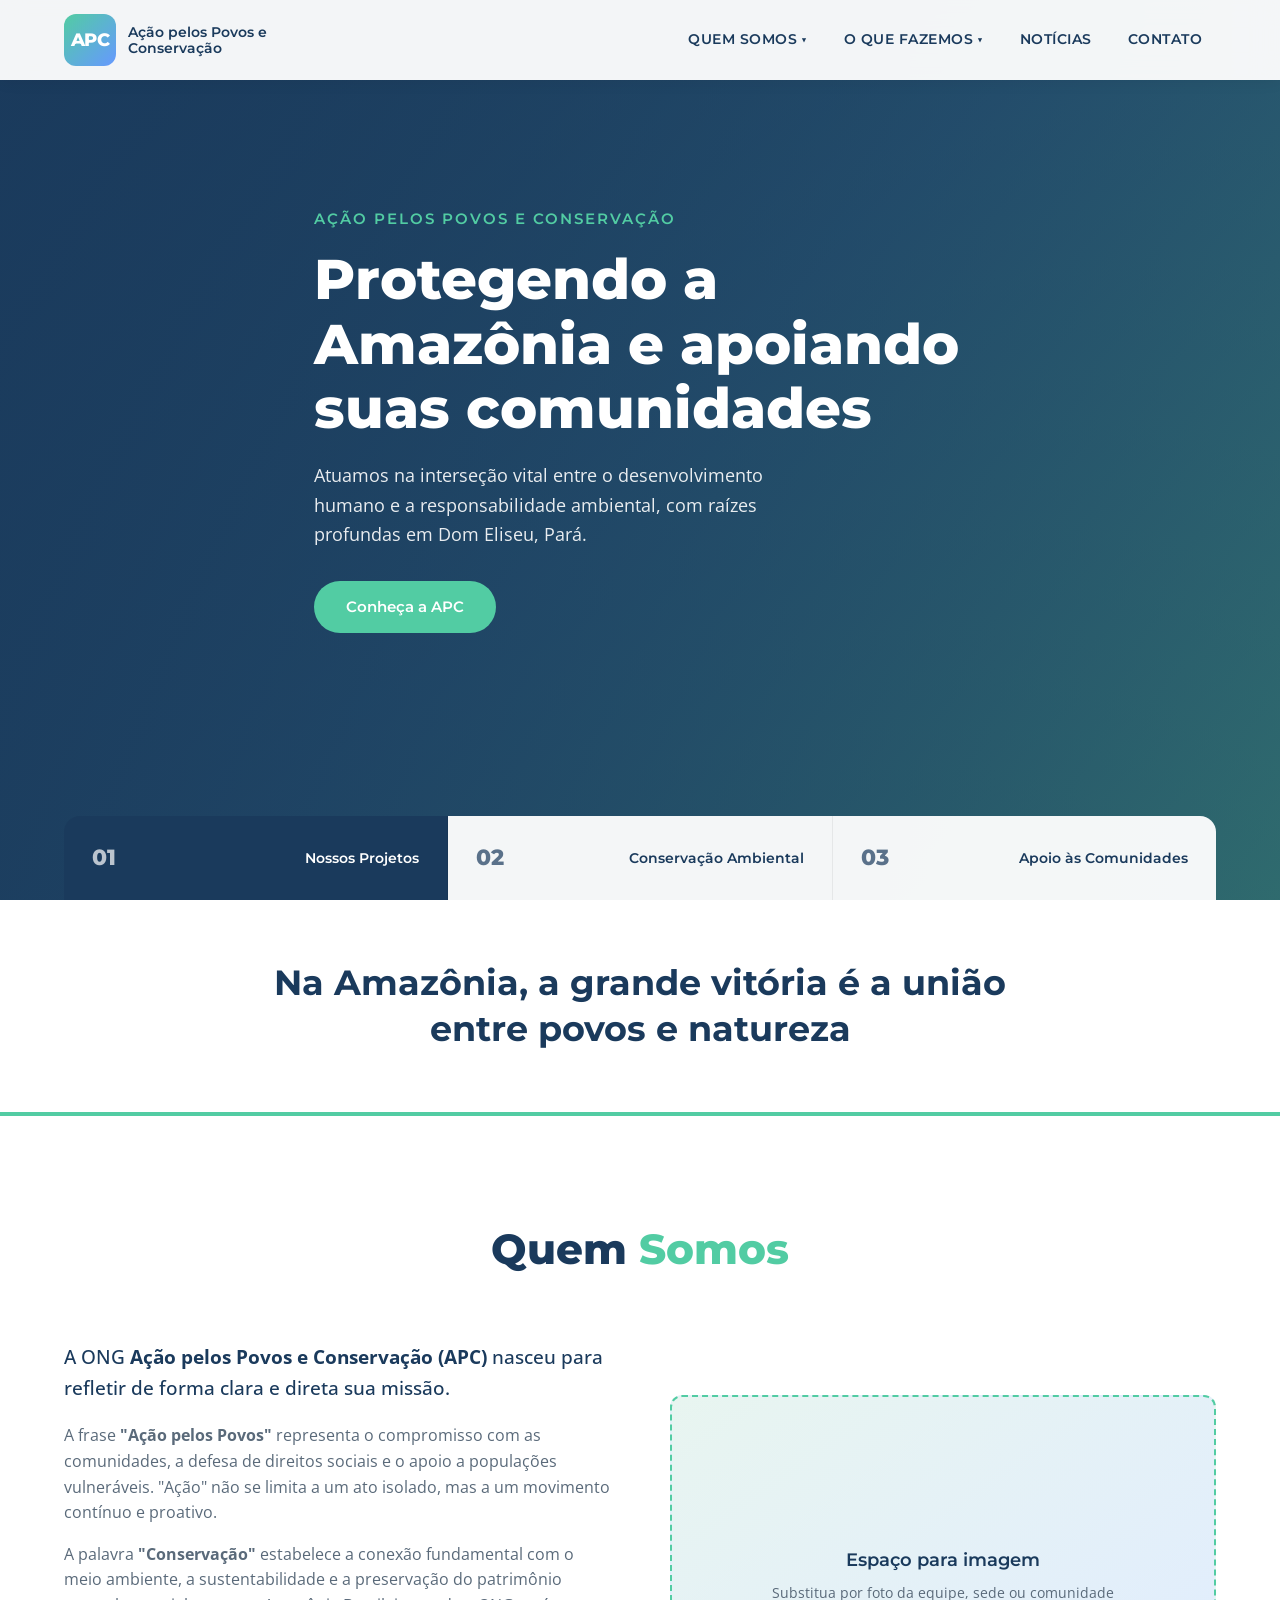
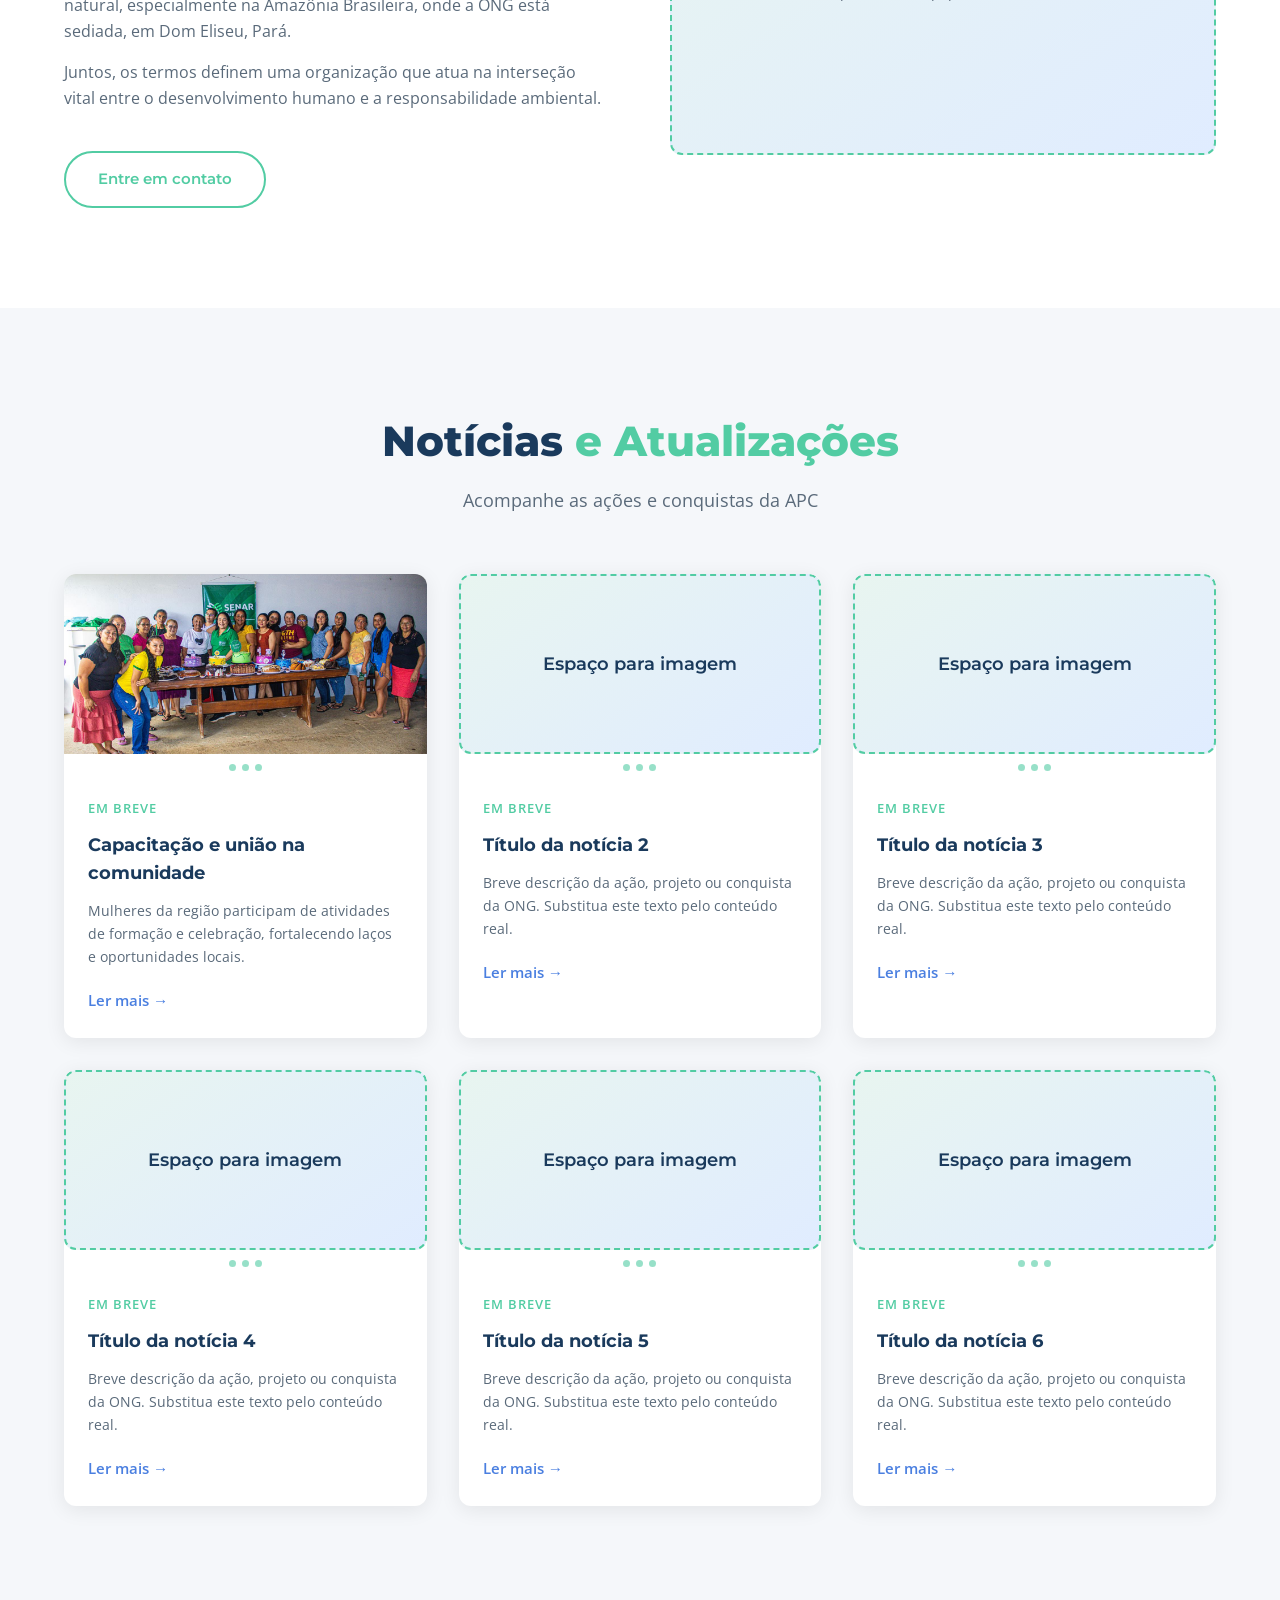
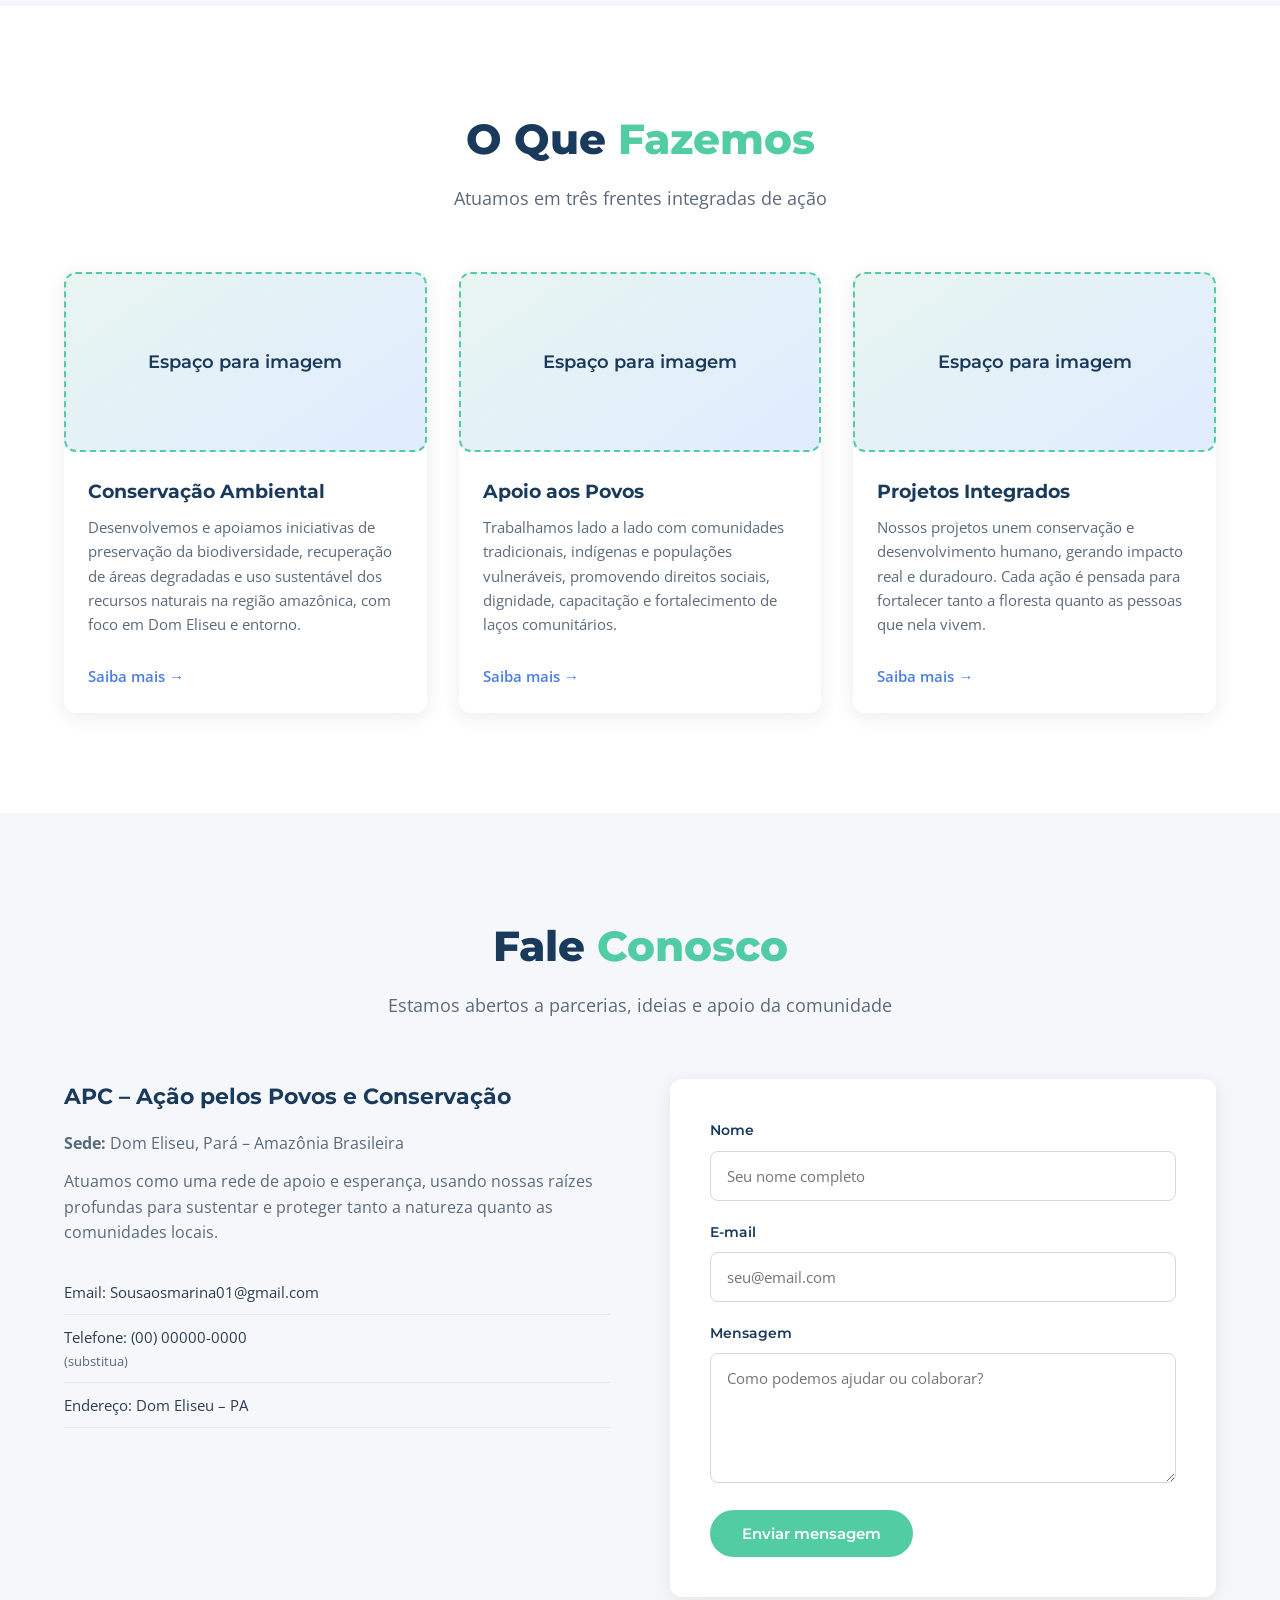
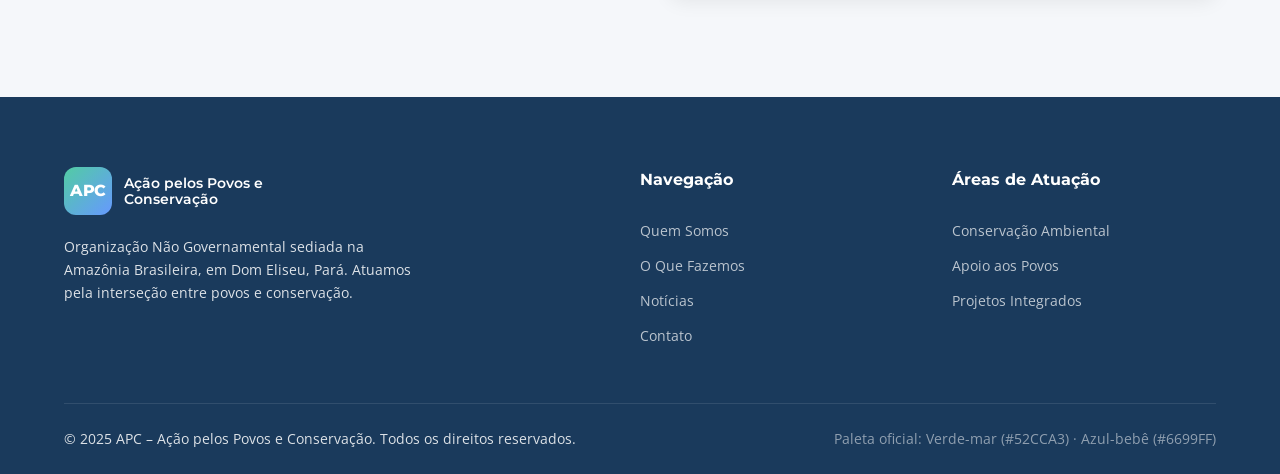
==== index.html @ 8a90cc7f "Update index.html" ====
<!DOCTYPE html>
<html lang="pt-BR">
<head>
    <meta charset="UTF-8">
    <meta name="viewport" content="width=device-width, initial-scale=1.0">
    <title>APC - Ação pelos Povos e Conservação</title>
    <meta name="description" content="ONG APC - Ação pelos Povos e Conservação. Atuamos na interseção entre desenvolvimento humano e responsabilidade ambiental na Amazônia Brasileira, com sede em Dom Eliseu, Pará.">
    <link rel="stylesheet" href="css/style.css">
    <link rel="preconnect" href="https://fonts.googleapis.com">
    <link rel="preconnect" href="https://fonts.gstatic.com" crossorigin>
    <link href="https://fonts.googleapis.com/css2?family=Montserrat:wght@400;500;600;700;800&family=Open+Sans:wght@400;500;600&display=swap" rel="stylesheet">
</head>
<body>
    <!-- Header -->
    <header class="header" id="header">
        <div class="container header-container">
            <a href="index.html" class="logo">
                <div class="logo-placeholder">
                    <span class="logo-icon">APC</span>
                    <span class="logo-text">Ação pelos Povos e Conservação</span>
                </div>
            </a>

            <nav class="nav" id="nav">
                <ul class="nav-list">
                    <li class="nav-item dropdown">
                        <a href="#quem-somos" class="nav-link">Quem Somos <span class="arrow">▼</span></a>
                        <ul class="dropdown-menu">
                            <li><a href="#quem-somos">Nossa História</a></li>
                            <li><a href="#contato">Contato</a></li>
                        </ul>
                    </li>
                    <li class="nav-item dropdown">
                        <a href="#o-que-fazemos" class="nav-link">O Que Fazemos <span class="arrow">▼</span></a>
                        <ul class="dropdown-menu">
                            <li><a href="#conservacao">Conservação Ambiental</a></li>
                            <li><a href="#povos">Apoio aos Povos</a></li>
                            <li><a href="#projetos">Nossos Projetos</a></li>
                        </ul>
                    </li>
                    <li class="nav-item">
                        <a href="#noticias" class="nav-link">Notícias</a>
                    </li>
                    <li class="nav-item">
                        <a href="#contato" class="nav-link">Contato</a>
                    </li>
                </ul>
            </nav>

            <button class="menu-toggle" id="menu-toggle" aria-label="Abrir menu">
                <span></span>
                <span></span>
                <span></span>
            </button>
        </div>
    </header>

    <!-- Hero Section -->
    <section class="hero">
        <div class="hero-overlay"></div>
        <div class="container hero-content">
            <p class="hero-subtitle">Ação pelos Povos e Conservação</p>
            <h1 class="hero-title">Protegendo a Amazônia e apoiando suas comunidades</h1>
            <p class="hero-description">Atuamos na interseção vital entre o desenvolvimento humano e a responsabilidade ambiental, com raízes profundas em Dom Eliseu, Pará.</p>
            <a href="#quem-somos" class="btn btn-primary">Conheça a APC</a>
        </div>
        <div class="hero-cards">
            <a href="#projetos" class="hero-card">
                <span class="card-number">01</span>
                <span class="card-text">Nossos Projetos</span>
            </a>
            <a href="#conservacao" class="hero-card">
                <span class="card-number">02</span>
                <span class="card-text">Conservação Ambiental</span>
            </a>
            <a href="#povos" class="hero-card">
                <span class="card-number">03</span>
                <span class="card-text">Apoio às Comunidades</span>
            </a>
        </div>
    </section>

    <!-- Frase de impacto -->
    <section class="impact-phrase">
        <div class="container">
            <h2>Na Amazônia, a grande vitória é a união entre povos e natureza</h2>
        </div>
    </section>

    <!-- Quem Somos -->
    <section class="section" id="quem-somos">
        <div class="container">
            <div class="section-header">
                <h2 class="section-title">Quem <span>Somos</span></h2>
            </div>
            <div class="about-grid">
                <div class="about-content">
                    <p class="lead">A ONG <strong>Ação pelos Povos e Conservação (APC)</strong> nasceu para refletir de forma clara e direta sua missão.</p>
                    <p>A frase <strong>"Ação pelos Povos"</strong> representa o compromisso com as comunidades, a defesa de direitos sociais e o apoio a populações vulneráveis. "Ação" não se limita a um ato isolado, mas a um movimento contínuo e proativo.</p>
                    <p>A palavra <strong>"Conservação"</strong> estabelece a conexão fundamental com o meio ambiente, a sustentabilidade e a preservação do patrimônio natural, especialmente na Amazônia Brasileira, onde a ONG está sediada, em Dom Eliseu, Pará.</p>
                    <p>Juntos, os termos definem uma organização que atua na interseção vital entre o desenvolvimento humano e a responsabilidade ambiental.</p>
                    <a href="#contato" class="btn btn-outline">Entre em contato</a>
                </div>
                <div class="about-image-placeholder">
                    <div class="placeholder-box">
                        <span>Espaço para imagem</span>
                        <small>Substitua por foto da equipe, sede ou comunidade</small>
                    </div>
                </div>
            </div>
        </div>
    </section>

    <!-- Notícias e Atualizações -->
    <section class="section section-alt" id="noticias">
        <div class="container">
            <div class="section-header">
                <h2 class="section-title">Notícias <span>e Atualizações</span></h2>
                <p class="section-subtitle">Acompanhe as ações e conquistas da APC</p>
            </div>
            <div class="news-grid">
                <!-- Card 1 → noticia-1.html -->
                <article class="news-card">
                    <div class="news-image-placeholder">
                        <img src="imagens/people.jpeg" alt="Curso de panificação com a comunidade" style="width:100%; height:180px; object-fit:cover; display:block;">
                    </div>
                    <div class="more-photos">
                        <span></span><span></span><span></span>
                    </div>
                    <div class="news-content">
                        <span class="news-date">Em breve</span>
                        <h3>Capacitação e união na comunidade</h3>
                        <p>Mulheres da região participam de atividades de formação e celebração, fortalecendo laços e oportunidades locais.</p>
                        <a href="noticia-1.html" class="link-arrow">Ler mais →</a>
                    </div>
                </article>
                <!-- Card 2 → noticia-2.html -->
                <article class="news-card">
                    <div class="news-image-placeholder">
                        <div class="placeholder-box small">
                            <span>Espaço para imagem</span>
                        </div>
                    </div>
                    <div class="more-photos">
                        <span></span><span></span><span></span>
                    </div>
                    <div class="news-content">
                        <span class="news-date">Em breve</span>
                        <h3>Título da notícia 2</h3>
                        <p>Breve descrição da ação, projeto ou conquista da ONG. Substitua este texto pelo conteúdo real.</p>
                        <a href="noticia-2.html" class="link-arrow">Ler mais →</a>
                    </div>
                </article>
                <!-- Card 3 → noticia-3.html -->
                <article class="news-card">
                    <div class="news-image-placeholder">
                        <div class="placeholder-box small">
                            <span>Espaço para imagem</span>
                        </div>
                    </div>
                    <div class="more-photos">
                        <span></span><span></span><span></span>
                    </div>
                    <div class="news-content">
                        <span class="news-date">Em breve</span>
                        <h3>Título da notícia 3</h3>
                        <p>Breve descrição da ação, projeto ou conquista da ONG. Substitua este texto pelo conteúdo real.</p>
                        <a href="noticia-3.html" class="link-arrow">Ler mais →</a>
                    </div>
                </article>
                <!-- Card 4 → noticia-4.html -->
                <article class="news-card">
                    <div class="news-image-placeholder">
                        <div class="placeholder-box small">
                            <span>Espaço para imagem</span>
                        </div>
                    </div>
                    <div class="more-photos">
                        <span></span><span></span><span></span>
                    </div>
                    <div class="news-content">
                        <span class="news-date">Em breve</span>
                        <h3>Título da notícia 4</h3>
                        <p>Breve descrição da ação, projeto ou conquista da ONG. Substitua este texto pelo conteúdo real.</p>
                        <a href="noticia-4.html" class="link-arrow">Ler mais →</a>
                    </div>
                </article>
                <!-- Card 5 → noticia-5.html -->
                <article class="news-card">
                    <div class="news-image-placeholder">
                        <div class="placeholder-box small">
                            <span>Espaço para imagem</span>
                        </div>
                    </div>
                    <div class="more-photos">
                        <span></span><span></span><span></span>
                    </div>
                    <div class="news-content">
                        <span class="news-date">Em breve</span>
                        <h3>Título da notícia 5</h3>
                        <p>Breve descrição da ação, projeto ou conquista da ONG. Substitua este texto pelo conteúdo real.</p>
                        <a href="noticia-5.html" class="link-arrow">Ler mais →</a>
                    </div>
                </article>
                <!-- Card 6 → noticia-6.html -->
                <article class="news-card">
                    <div class="news-image-placeholder">
                        <div class="placeholder-box small">
                            <span>Espaço para imagem</span>
                        </div>
                    </div>
                    <div class="more-photos">
                        <span></span><span></span><span></span>
                    </div>
                    <div class="news-content">
                        <span class="news-date">Em breve</span>
                        <h3>Título da notícia 6</h3>
                        <p>Breve descrição da ação, projeto ou conquista da ONG. Substitua este texto pelo conteúdo real.</p>
                        <a href="noticia-6.html" class="link-arrow">Ler mais →</a>
                    </div>
                </article>
            </div>
        </div>
    </section>

    <!-- O Que Fazemos -->
    <section class="section" id="o-que-fazemos">
        <div class="container">
            <div class="section-header">
                <h2 class="section-title">O Que <span>Fazemos</span></h2>
                <p class="section-subtitle">Atuamos em três frentes integradas de ação</p>
            </div>
            <div class="actions-grid">
                <div class="action-card" id="conservacao">
                    <div class="action-image-placeholder">
                        <div class="placeholder-box small">
                            <span>Espaço para imagem</span>
                        </div>
                    </div>
                    <h3>Conservação Ambiental</h3>
                    <p>Desenvolvemos e apoiamos iniciativas de preservação da biodiversidade, recuperação de áreas degradadas e uso sustentável dos recursos naturais na região amazônica, com foco em Dom Eliseu e entorno.</p>
                    <a href="#contato" class="link-arrow">Saiba mais →</a>
                </div>
                <div class="action-card" id="povos">
                    <div class="action-image-placeholder">
                        <div class="placeholder-box small">
                            <span>Espaço para imagem</span>
                        </div>
                    </div>
                    <h3>Apoio aos Povos</h3>
                    <p>Trabalhamos lado a lado com comunidades tradicionais, indígenas e populações vulneráveis, promovendo direitos sociais, dignidade, capacitação e fortalecimento de laços comunitários.</p>
                    <a href="#contato" class="link-arrow">Saiba mais →</a>
                </div>
                <div class="action-card" id="projetos">
                    <div class="action-image-placeholder">
                        <div class="placeholder-box small">
                            <span>Espaço para imagem</span>
                        </div>
                    </div>
                    <h3>Projetos Integrados</h3>
                    <p>Nossos projetos unem conservação e desenvolvimento humano, gerando impacto real e duradouro. Cada ação é pensada para fortalecer tanto a floresta quanto as pessoas que nela vivem.</p>
                    <a href="#contato" class="link-arrow">Saiba mais →</a>
                </div>
            </div>
        </div>
    </section>

    <!-- Contato -->
    <section class="section section-alt" id="contato">
        <div class="container">
            <div class="section-header">
                <h2 class="section-title">Fale <span>Conosco</span></h2>
                <p class="section-subtitle">Estamos abertos a parcerias, ideias e apoio da comunidade</p>
            </div>
            <div class="contact-grid">
                <div class="contact-info">
                    <h3>APC – Ação pelos Povos e Conservação</h3>
                    <p><strong>Sede:</strong> Dom Eliseu, Pará – Amazônia Brasileira</p>
                    <p>Atuamos como uma rede de apoio e esperança, usando nossas raízes profundas para sustentar e proteger tanto a natureza quanto as comunidades locais.</p>
                    <ul class="contact-list">
                        <li>Email: Sousaosmarina01@gmail.com </li>
                        <li>Telefone: (00) 00000-0000 <small>(substitua)</small></li>
                        <li>Endereço: Dom Eliseu – PA</li>
                    </ul>
                </div>
                <form class="contact-form" id="contact-form">
                    <div class="form-group">
                        <label for="name">Nome</label>
                        <input type="text" id="name" name="name" required placeholder="Seu nome completo">
                    </div>
                    <div class="form-group">
                        <label for="email">E-mail</label>
                        <input type="email" id="email" name="email" required placeholder="seu@email.com">
                    </div>
                    <div class="form-group">
                        <label for="message">Mensagem</label>
                        <textarea id="message" name="message" rows="5" required placeholder="Como podemos ajudar ou colaborar?"></textarea>
                    </div>
                    <button type="submit" class="btn btn-primary">Enviar mensagem</button>
                </form>
            </div>
        </div>
    </section>

    <!-- Footer -->
    <footer class="footer">
        <div class="container">
            <div class="footer-grid">
                <div class="footer-brand">
                    <div class="logo-placeholder footer-logo">
                        <span class="logo-icon">APC</span>
                        <span class="logo-text">Ação pelos Povos e Conservação</span>
                    </div>
                    <p>Organização Não Governamental sediada na Amazônia Brasileira, em Dom Eliseu, Pará. Atuamos pela interseção entre povos e conservação.</p>
                </div>
                <div class="footer-links">
                    <h4>Navegação</h4>
                    <ul>
                        <li><a href="#quem-somos">Quem Somos</a></li>
                        <li><a href="#o-que-fazemos">O Que Fazemos</a></li>
                        <li><a href="#noticias">Notícias</a></li>
                        <li><a href="#contato">Contato</a></li>
                    </ul>
                </div>
                <div class="footer-links">
                    <h4>Áreas de Atuação</h4>
                    <ul>
                        <li><a href="#conservacao">Conservação Ambiental</a></li>
                        <li><a href="#povos">Apoio aos Povos</a></li>
                        <li><a href="#projetos">Projetos Integrados</a></li>
                    </ul>
                </div>
            </div>
            <div class="footer-bottom">
                <p>&copy; 2025 APC – Ação pelos Povos e Conservação. Todos os direitos reservados.</p>
                <p class="footer-colors">Paleta oficial: Verde-mar (#52CCA3) · Azul-bebê (#6699FF)</p>
            </div>
        </div>
    </footer>

    <script src="js/script.js"></script>
</body>
</html>
---- css/style.css ----
/* ========================================
   ONG APC - Ação pelos Povos e Conservação
   Manual de Identidade Visual 2025
   Cores oficiais:
   - Verde-mar (PANTONE C60M0Y20K20): #52CCA3
   - Azul-bebê (PANTONE C60M40Y0K0): #6699FF
======================================== */

:root {
    --verde-mar: #52CCA3;
    --verde-mar-dark: #3DA88A;
    --verde-mar-light: #7DDBB8;
    --azul-bebe: #6699FF;
    --azul-bebe-dark: #4A7FE0;
    --azul-bebe-light: #8BB3FF;
    --azul-escuro: #1A3A5C;
    --cinza-escuro: #2C3E50;
    --cinza-medio: #5A6A7A;
    --cinza-claro: #F5F7FA;
    --branco: #FFFFFF;
    --preto: #1A1A1A;
    --sombra: 0 4px 20px rgba(0, 0, 0, 0.08);
    --sombra-hover: 0 8px 30px rgba(0, 0, 0, 0.12);
    --transicao: all 0.3s ease;
    --fonte-titulo: 'Montserrat', sans-serif;
    --fonte-corpo: 'Open Sans', sans-serif;
    --raio: 12px;
    --container: 1200px;
}

/* Reset e base */
*, *::before, *::after {
    margin: 0;
    padding: 0;
    box-sizing: border-box;
}

html {
    scroll-behavior: smooth;
    font-size: 16px;
}

body {
    font-family: var(--fonte-corpo);
    color: var(--cinza-escuro);
    line-height: 1.6;
    background-color: var(--branco);
    overflow-x: hidden;
}

img {
    max-width: 100%;
    height: auto;
    display: block;
}

a {
    text-decoration: none;
    color: inherit;
    transition: var(--transicao);
}

ul {
    list-style: none;
}

.container {
    width: 100%;
    max-width: var(--container);
    margin: 0 auto;
    padding: 0 24px;
}

/* Botões */
.btn {
    display: inline-flex;
    align-items: center;
    justify-content: center;
    gap: 8px;
    padding: 14px 32px;
    font-family: var(--fonte-titulo);
    font-weight: 600;
    font-size: 0.95rem;
    border-radius: 50px;
    border: none;
    cursor: pointer;
    transition: var(--transicao);
}

.btn-primary {
    background-color: var(--verde-mar);
    color: var(--branco);
}

.btn-primary:hover {
    background-color: var(--verde-mar-dark);
    transform: translateY(-2px);
    box-shadow: var(--sombra-hover);
}

.btn-outline {
    background-color: transparent;
    color: var(--verde-mar);
    border: 2px solid var(--verde-mar);
}

.btn-outline:hover {
    background-color: var(--verde-mar);
    color: var(--branco);
}

.link-arrow {
    display: inline-flex;
    align-items: center;
    gap: 6px;
    color: var(--azul-bebe-dark);
    font-weight: 600;
    font-size: 0.95rem;
    margin-top: 12px;
}

.link-arrow:hover {
    color: var(--verde-mar);
    gap: 10px;
}

/* Header */
.header {
    position: fixed;
    top: 0;
    left: 0;
    width: 100%;
    z-index: 1000;
    background-color: rgba(255, 255, 255, 0.95);
    backdrop-filter: blur(12px);
    box-shadow: 0 2px 15px rgba(0, 0, 0, 0.06);
    transition: var(--transicao);
}

.header.scrolled {
    box-shadow: 0 4px 20px rgba(0, 0, 0, 0.1);
}

.header-container {
    display: flex;
    align-items: center;
    justify-content: space-between;
    height: 80px;
}

.logo {
    display: flex;
    align-items: center;
}

.logo-placeholder {
    display: flex;
    align-items: center;
    gap: 12px;
}

.logo-icon {
    display: flex;
    align-items: center;
    justify-content: center;
    width: 52px;
    height: 52px;
    background: linear-gradient(135deg, var(--verde-mar), var(--azul-bebe));
    color: var(--branco);
    font-family: var(--fonte-titulo);
    font-weight: 800;
    font-size: 1.1rem;
    border-radius: 12px;
    letter-spacing: -0.5px;
}

.logo-text {
    font-family: var(--fonte-titulo);
    font-weight: 600;
    font-size: 0.85rem;
    color: var(--azul-escuro);
    max-width: 160px;
    line-height: 1.2;
}

.nav-list {
    display: flex;
    align-items: center;
    gap: 8px;
}

.nav-item {
    position: relative;
}

.nav-link {
    display: flex;
    align-items: center;
    gap: 4px;
    padding: 10px 14px;
    font-family: var(--fonte-titulo);
    font-weight: 600;
    font-size: 0.85rem;
    text-transform: uppercase;
    letter-spacing: 0.5px;
    color: var(--azul-escuro);
    border-radius: 8px;
}

.nav-link:hover {
    color: var(--verde-mar);
    background-color: rgba(82, 204, 163, 0.08);
}

.nav-link .arrow {
    font-size: 0.65rem;
    transition: var(--transicao);
}

.dropdown:hover .arrow {
    transform: rotate(180deg);
}

.dropdown-menu {
    position: absolute;
    top: 100%;
    left: 0;
    min-width: 220px;
    background-color: var(--branco);
    border-radius: var(--raio);
    box-shadow: var(--sombra-hover);
    padding: 12px 0;
    opacity: 0;
    visibility: hidden;
    transform: translateY(10px);
    transition: var(--transicao);
    z-index: 100;
}

.dropdown:hover .dropdown-menu {
    opacity: 1;
    visibility: visible;
    transform: translateY(0);
}

.dropdown-menu a {
    display: block;
    padding: 10px 20px;
    font-size: 0.9rem;
    color: var(--cinza-escuro);
}

.dropdown-menu a:hover {
    background-color: rgba(82, 204, 163, 0.1);
    color: var(--verde-mar);
}

.menu-toggle {
    display: none;
    flex-direction: column;
    gap: 5px;
    background: none;
    border: none;
    cursor: pointer;
    padding: 8px;
}

.menu-toggle span {
    display: block;
    width: 24px;
    height: 2.5px;
    background-color: var(--azul-escuro);
    border-radius: 2px;
    transition: var(--transicao);
}

/* Hero */
.hero {
    position: relative;
    min-height: 100vh;
    display: flex;
    flex-direction: column;
    justify-content: center;
    padding-top: 80px;
    background: linear-gradient(135deg, #1A3A5C 0%, #2C5F7A 50%, #3D8B7A 100%);
    overflow: hidden;
}

.hero-overlay {
    position: absolute;
    inset: 0;
    background: linear-gradient(to right, rgba(26, 58, 92, 0.85) 0%, rgba(26, 58, 92, 0.4) 100%);
    z-index: 1;
}

.hero-content {
    position: relative;
    z-index: 2;
    max-width: 700px;
    padding-bottom: 140px;
}

.hero-subtitle {
    font-family: var(--fonte-titulo);
    font-weight: 600;
    font-size: 0.95rem;
    text-transform: uppercase;
    letter-spacing: 2px;
    color: var(--verde-mar);
    margin-bottom: 16px;
}

.hero-title {
    font-family: var(--fonte-titulo);
    font-weight: 800;
    font-size: clamp(2.2rem, 5vw, 3.5rem);
    line-height: 1.15;
    color: var(--branco);
    margin-bottom: 20px;
}

.hero-description {
    font-size: 1.15rem;
    color: rgba(255, 255, 255, 0.9);
    margin-bottom: 32px;
    max-width: 520px;
}

.hero-cards {
    position: absolute;
    bottom: 0;
    left: 0;
    right: 0;
    z-index: 3;
    display: flex;
    max-width: var(--container);
    margin: 0 auto;
    padding: 0 24px;
}

.hero-card {
    flex: 1;
    display: flex;
    align-items: center;
    justify-content: space-between;
    padding: 24px 28px;
    background-color: rgba(255, 255, 255, 0.95);
    color: var(--azul-escuro);
    font-family: var(--fonte-titulo);
    font-weight: 600;
    font-size: 0.9rem;
    border-right: 1px solid rgba(0, 0, 0, 0.06);
    transition: var(--transicao);
}

.hero-card:first-child {
    background-color: var(--azul-escuro);
    color: var(--branco);
    border-radius: 16px 0 0 0;
}

.hero-card:last-child {
    border-right: none;
    border-radius: 0 16px 0 0;
}

.hero-card:hover {
    background-color: var(--verde-mar);
    color: var(--branco);
}

.hero-card:first-child:hover {
    background-color: var(--verde-mar-dark);
}

.card-number {
    font-size: 1.4rem;
    font-weight: 800;
    opacity: 0.7;
}

/* Frase de impacto */
.impact-phrase {
    padding: 60px 0;
    text-align: center;
    background-color: var(--branco);
    border-bottom: 4px solid var(--verde-mar);
}

.impact-phrase h2 {
    font-family: var(--fonte-titulo);
    font-weight: 700;
    font-size: clamp(1.5rem, 3.5vw, 2.2rem);
    color: var(--azul-escuro);
    max-width: 800px;
    margin: 0 auto;
    line-height: 1.3;
}

/* Sections */
.section {
    padding: 100px 0;
}

.section-alt {
    background-color: var(--cinza-claro);
}

.section-header {
    text-align: center;
    margin-bottom: 60px;
}

.section-title {
    font-family: var(--fonte-titulo);
    font-weight: 800;
    font-size: clamp(1.8rem, 4vw, 2.6rem);
    color: var(--azul-escuro);
    margin-bottom: 12px;
}

.section-title span {
    color: var(--verde-mar);
}

.section-subtitle {
    font-size: 1.1rem;
    color: var(--cinza-medio);
    max-width: 600px;
    margin: 0 auto;
}

/* Quem Somos */
.about-grid {
    display: grid;
    grid-template-columns: 1fr 1fr;
    gap: 60px;
    align-items: center;
}

.about-content .lead {
    font-size: 1.2rem;
    font-weight: 500;
    color: var(--azul-escuro);
    margin-bottom: 20px;
}

.about-content p {
    margin-bottom: 16px;
    color: var(--cinza-medio);
}

.about-content .btn {
    margin-top: 24px;
}

.placeholder-box {
    display: flex;
    flex-direction: column;
    align-items: center;
    justify-content: center;
    width: 100%;
    min-height: 360px;
    background: linear-gradient(145deg, #E8F5F0, #E0ECFF);
    border: 2px dashed var(--verde-mar);
    border-radius: var(--raio);
    color: var(--cinza-medio);
    text-align: center;
    padding: 24px;
}

.placeholder-box.small {
    min-height: 180px;
}

.placeholder-box span {
    font-family: var(--fonte-titulo);
    font-weight: 600;
    font-size: 1.1rem;
    color: var(--azul-escuro);
}

.placeholder-box small {
    margin-top: 8px;
    font-size: 0.85rem;
}

/* Três pontinhos indicando mais fotos */
.more-photos {
    display: flex;
    justify-content: center;
    gap: 6px;
    padding: 10px 0 4px;
}

.more-photos span {
    width: 7px;
    height: 7px;
    border-radius: 50%;
    background-color: var(--verde-mar);
    opacity: 0.6;
}

/* Ações / O Que Fazemos */
.actions-grid {
    display: grid;
    grid-template-columns: repeat(3, 1fr);
    gap: 32px;
}

.action-card {
    background-color: var(--branco);
    border-radius: var(--raio);
    overflow: hidden;
    box-shadow: var(--sombra);
    transition: var(--transicao);
}

.action-card:hover {
    transform: translateY(-8px);
    box-shadow: var(--sombra-hover);
}

.action-card h3 {
    font-family: var(--fonte-titulo);
    font-weight: 700;
    font-size: 1.2rem;
    color: var(--azul-escuro);
    padding: 24px 24px 8px;
}

.action-card p {
    color: var(--cinza-medio);
    font-size: 0.95rem;
    padding: 0 24px;
}

.action-card .link-arrow {
    padding: 16px 24px 24px;
}

/* Notícias */
.news-grid {
    display: grid;
    grid-template-columns: repeat(3, 1fr);
    gap: 32px;
}

.news-card {
    background-color: var(--branco);
    border-radius: var(--raio);
    overflow: hidden;
    box-shadow: var(--sombra);
    transition: var(--transicao);
}

.news-card:hover {
    transform: translateY(-6px);
    box-shadow: var(--sombra-hover);
}

.news-content {
    padding: 20px 24px 24px;
}

.news-date {
    font-size: 0.8rem;
    font-weight: 600;
    text-transform: uppercase;
    letter-spacing: 1px;
    color: var(--verde-mar);
}

.news-content h3 {
    font-family: var(--fonte-titulo);
    font-weight: 700;
    font-size: 1.1rem;
    color: var(--azul-escuro);
    margin: 10px 0 12px;
}

.news-content p {
    color: var(--cinza-medio);
    font-size: 0.9rem;
    margin-bottom: 8px;
}

/* Contato */
.contact-grid {
    display: grid;
    grid-template-columns: 1fr 1fr;
    gap: 60px;
    align-items: start;
}

.contact-info h3 {
    font-family: var(--fonte-titulo);
    font-weight: 700;
    font-size: 1.4rem;
    color: var(--azul-escuro);
    margin-bottom: 16px;
}

.contact-info p {
    color: var(--cinza-medio);
    margin-bottom: 12px;
}

.contact-list {
    margin-top: 24px;
}

.contact-list li {
    padding: 10px 0;
    border-bottom: 1px solid rgba(0, 0, 0, 0.06);
    color: var(--cinza-escuro);
    font-size: 0.95rem;
}

.contact-list small {
    display: block;
    font-size: 0.8rem;
    color: var(--cinza-medio);
    margin-top: 2px;
}

.contact-form {
    background-color: var(--branco);
    padding: 40px;
    border-radius: var(--raio);
    box-shadow: var(--sombra);
}

.form-group {
    margin-bottom: 20px;
}

.form-group label {
    display: block;
    font-family: var(--fonte-titulo);
    font-weight: 600;
    font-size: 0.9rem;
    color: var(--azul-escuro);
    margin-bottom: 8px;
}

.form-group input,
.form-group textarea {
    width: 100%;
    padding: 14px 16px;
    border: 1.5px solid #D0D8E0;
    border-radius: 8px;
    font-family: var(--fonte-corpo);
    font-size: 0.95rem;
    color: var(--cinza-escuro);
    transition: var(--transicao);
    background-color: var(--branco);
}

.form-group input:focus,
.form-group textarea:focus {
    outline: none;
    border-color: var(--verde-mar);
    box-shadow: 0 0 0 3px rgba(82, 204, 163, 0.15);
}

.form-group textarea {
    resize: vertical;
    min-height: 120px;
}

/* Footer */
.footer {
    background-color: var(--azul-escuro);
    color: rgba(255, 255, 255, 0.85);
    padding: 70px 0 0;
}

.footer-grid {
    display: grid;
    grid-template-columns: 2fr 1fr 1fr;
    gap: 48px;
    padding-bottom: 50px;
    border-bottom: 1px solid rgba(255, 255, 255, 0.1);
}

.footer-logo .logo-icon {
    width: 48px;
    height: 48px;
    font-size: 1rem;
}

.footer-logo .logo-text {
    color: var(--branco);
}

.footer-brand p {
    margin-top: 20px;
    font-size: 0.9rem;
    line-height: 1.6;
    max-width: 360px;
}

.footer-links h4 {
    font-family: var(--fonte-titulo);
    font-weight: 700;
    font-size: 1rem;
    color: var(--branco);
    margin-bottom: 20px;
}

.footer-links a {
    display: block;
    padding: 6px 0;
    font-size: 0.9rem;
    color: rgba(255, 255, 255, 0.7);
}

.footer-links a:hover {
    color: var(--verde-mar);
}

.footer-bottom {
    padding: 24px 0;
    display: flex;
    justify-content: space-between;
    align-items: center;
    flex-wrap: wrap;
    gap: 12px;
    font-size: 0.85rem;
}

.footer-colors {
    opacity: 0.6;
}

/* ========== PÁGINA DE NOTÍCIA (DETALHE) ========== */
.noticia-hero {
    padding: 140px 0 40px;
    background: linear-gradient(135deg, #1A3A5C 0%, #2C5F7A 100%);
    color: var(--branco);
    text-align: center;
}

.noticia-hero h1 {
    font-family: var(--fonte-titulo);
    font-weight: 800;
    font-size: clamp(1.8rem, 4vw, 2.6rem);
    margin-bottom: 12px;
}

.noticia-hero .noticia-meta {
    font-size: 0.95rem;
    opacity: 0.85;
}

.noticia-content {
    padding: 60px 0 100px;
}

/* Carrossel de imagens */
.carousel {
    position: relative;
    max-width: 900px;
    margin: 0 auto 48px;
    border-radius: var(--raio);
    overflow: hidden;
    box-shadow: var(--sombra);
    background: var(--cinza-claro);
}

.carousel-track {
    display: flex;
    transition: transform 0.4s ease;
}

.carousel-slide {
    min-width: 100%;
    aspect-ratio: 16/9;
    display: flex;
    align-items: center;
    justify-content: center;
    background: linear-gradient(145deg, #E8F5F0, #E0ECFF);
    border: 2px dashed var(--verde-mar);
}

.carousel-slide span {
    font-family: var(--fonte-titulo);
    font-weight: 600;
    color: var(--azul-escuro);
    font-size: 1.1rem;
}

.carousel-btn {
    position: absolute;
    top: 50%;
    transform: translateY(-50%);
    width: 44px;
    height: 44px;
    border-radius: 50%;
    background: rgba(255,255,255,0.9);
    border: none;
    cursor: pointer;
    display: flex;
    align-items: center;
    justify-content: center;
    font-size: 1.4rem;
    color: var(--azul-escuro);
    box-shadow: var(--sombra);
    z-index: 5;
    transition: var(--transicao);
}

.carousel-btn:hover {
    background: var(--verde-mar);
    color: white;
}

.carousel-btn.prev { left: 16px; }
.carousel-btn.next { right: 16px; }

.carousel-dots {
    display: flex;
    justify-content: center;
    gap: 8px;
    padding: 16px;
    background: var(--branco);
}

.carousel-dots button {
    width: 10px;
    height: 10px;
    border-radius: 50%;
    border: none;
    background: #D0D8E0;
    cursor: pointer;
    transition: var(--transicao);
}

.carousel-dots button.active {
    background: var(--verde-mar);
    width: 28px;
    border-radius: 5px;
}

.noticia-texto {
    max-width: 800px;
    margin: 0 auto;
}

.noticia-texto h2 {
    font-family: var(--fonte-titulo);
    font-weight: 700;
    font-size: 1.5rem;
    color: var(--azul-escuro);
    margin-bottom: 20px;
}

.noticia-texto p {
    color: var(--cinza-medio);
    margin-bottom: 16px;
    font-size: 1.05rem;
    line-height: 1.7;
}

.back-link {
    display: inline-flex;
    align-items: center;
    gap: 8px;
    margin-bottom: 32px;
    font-weight: 600;
    color: var(--azul-bebe-dark);
}

.back-link:hover {
    color: var(--verde-mar);
}

/* Responsivo */
@media (max-width: 992px) {
    .about-grid,
    .actions-grid,
    .news-grid,
    .contact-grid,
    .footer-grid {
        grid-template-columns: 1fr;
    }

    .actions-grid,
    .news-grid {
        grid-template-columns: 1fr 1fr;
    }

    .hero-cards {
        flex-direction: column;
        position: relative;
        padding: 0;
    }

    .hero-card {
        border-right: none;
        border-bottom: 1px solid rgba(0, 0, 0, 0.06);
        border-radius: 0 !important;
    }

    .hero-content {
        padding-bottom: 40px;
    }
}

@media (max-width: 768px) {
    .header-container {
        height: 70px;
    }

    .nav {
        position: fixed;
        top: 70px;
        left: 0;
        width: 100%;
        background-color: var(--branco);
        box-shadow: var(--sombra);
        padding: 20px;
        transform: translateY(-120%);
        opacity: 0;
        visibility: hidden;
        transition: var(--transicao);
        z-index: 999;
    }

    .nav.active {
        transform: translateY(0);
        opacity: 1;
        visibility: visible;
    }

    .nav-list {
        flex-direction: column;
        align-items: stretch;
        gap: 4px;
    }

    .dropdown-menu {
        position: static;
        opacity: 1;
        visibility: visible;
        transform: none;
        box-shadow: none;
        padding: 0 0 0 16px;
        display: none;
    }

    .dropdown.open .dropdown-menu {
        display: block;
    }

    .menu-toggle {
        display: flex;
    }

    .menu-toggle.active span:nth-child(1) {
        transform: translateY(7.5px) rotate(45deg);
    }

    .menu-toggle.active span:nth-child(2) {
        opacity: 0;
    }

    .menu-toggle.active span:nth-child(3) {
        transform: translateY(-7.5px) rotate(-45deg);
    }

    .logo-text {
        display: none;
    }

    .actions-grid,
    .news-grid {
        grid-template-columns: 1fr;
    }

    .section {
        padding: 70px 0;
    }

    .hero {
        min-height: auto;
        padding: 120px 0 0;
    }

    .footer-bottom {
        flex-direction: column;
        text-align: center;
    }
}

@media (max-width: 480px) {
    .hero-title {
        font-size: 1.9rem;
    }

    .contact-form {
        padding: 28px 20px;
    }

    .btn {
        width: 100%;
    }
}
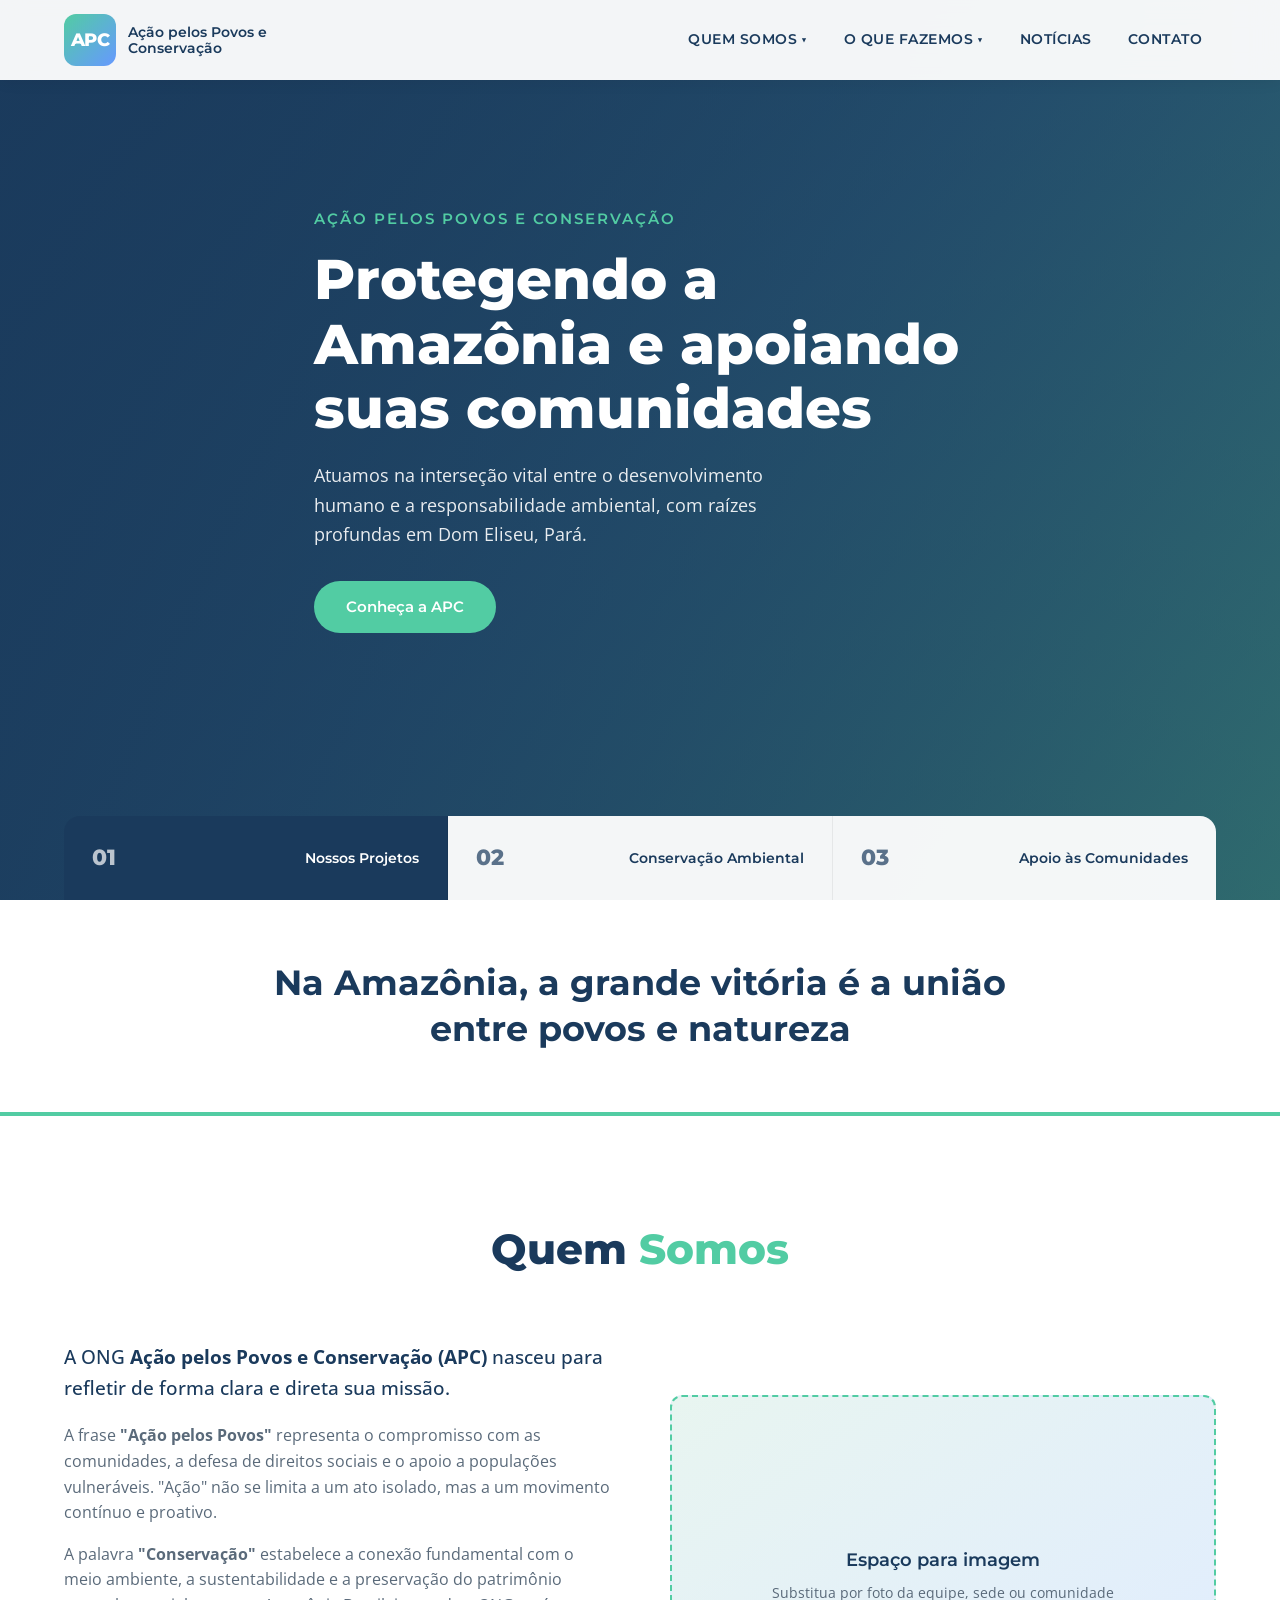
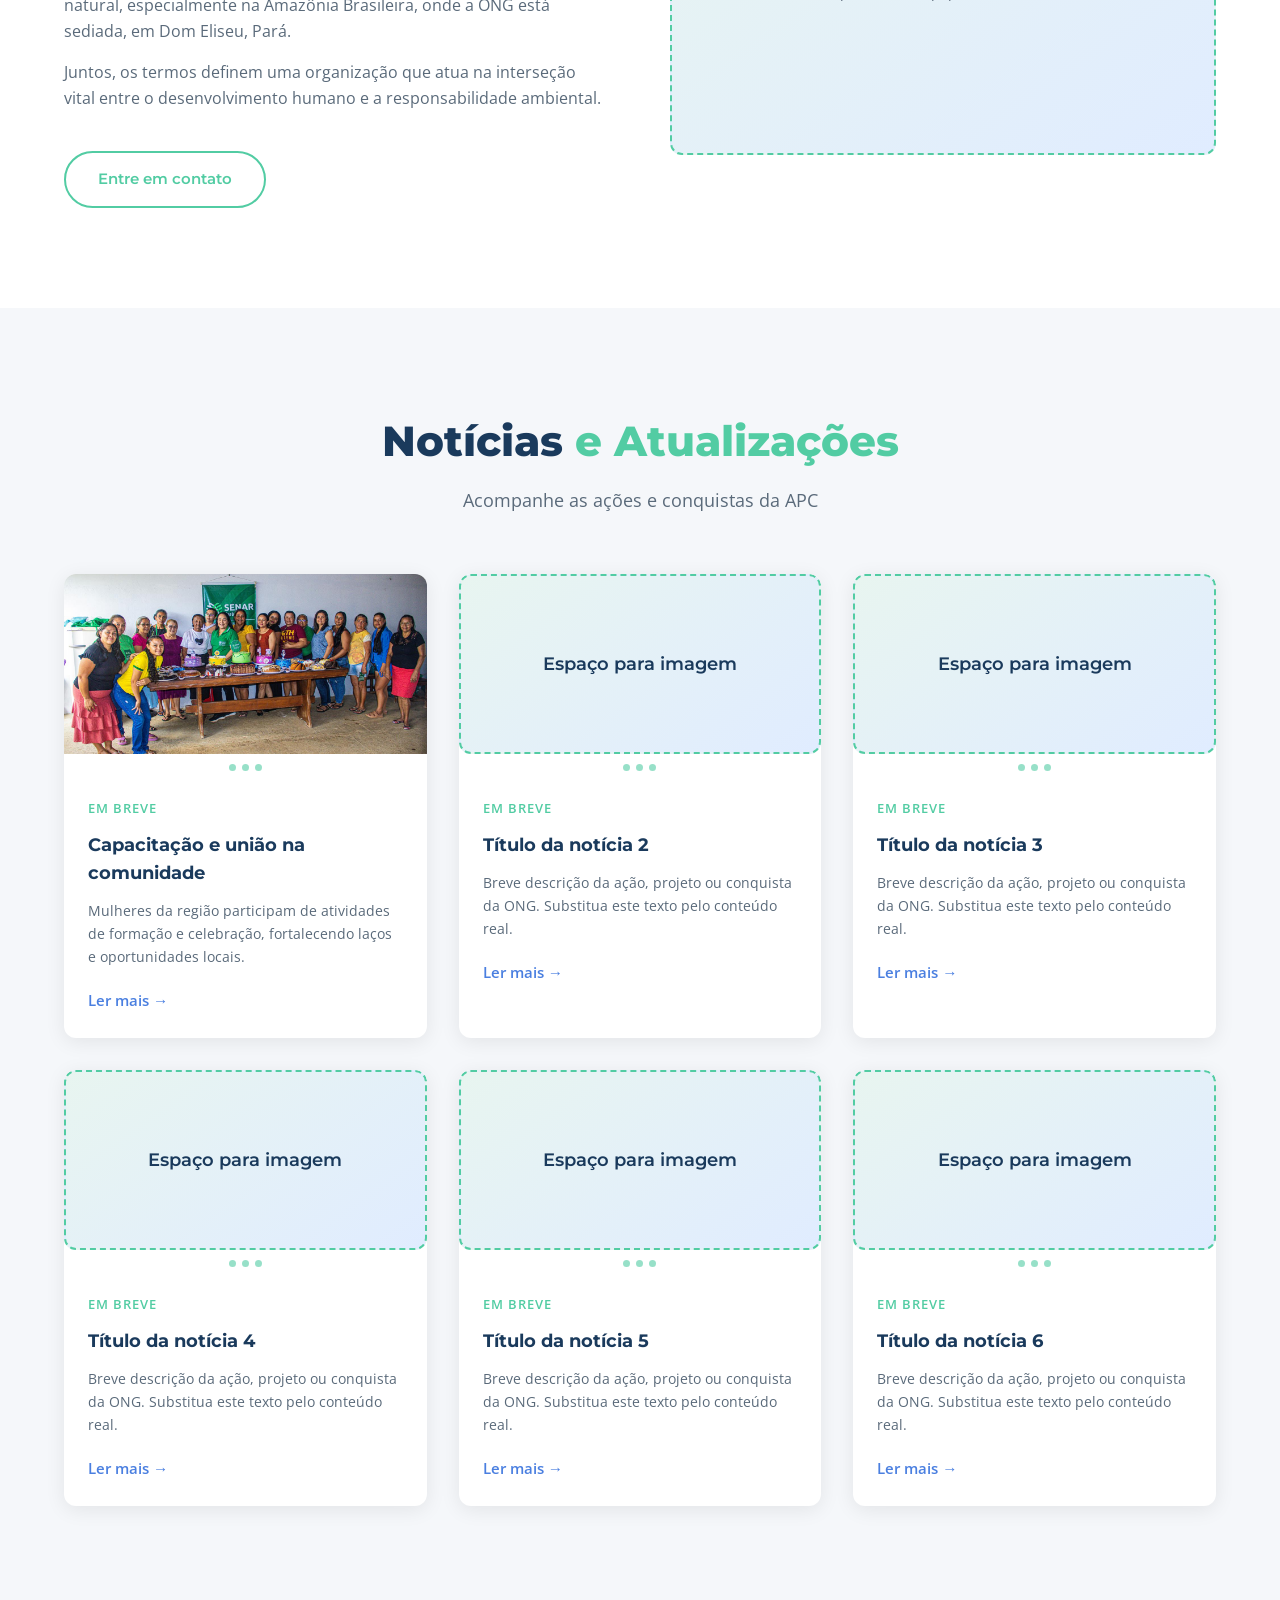
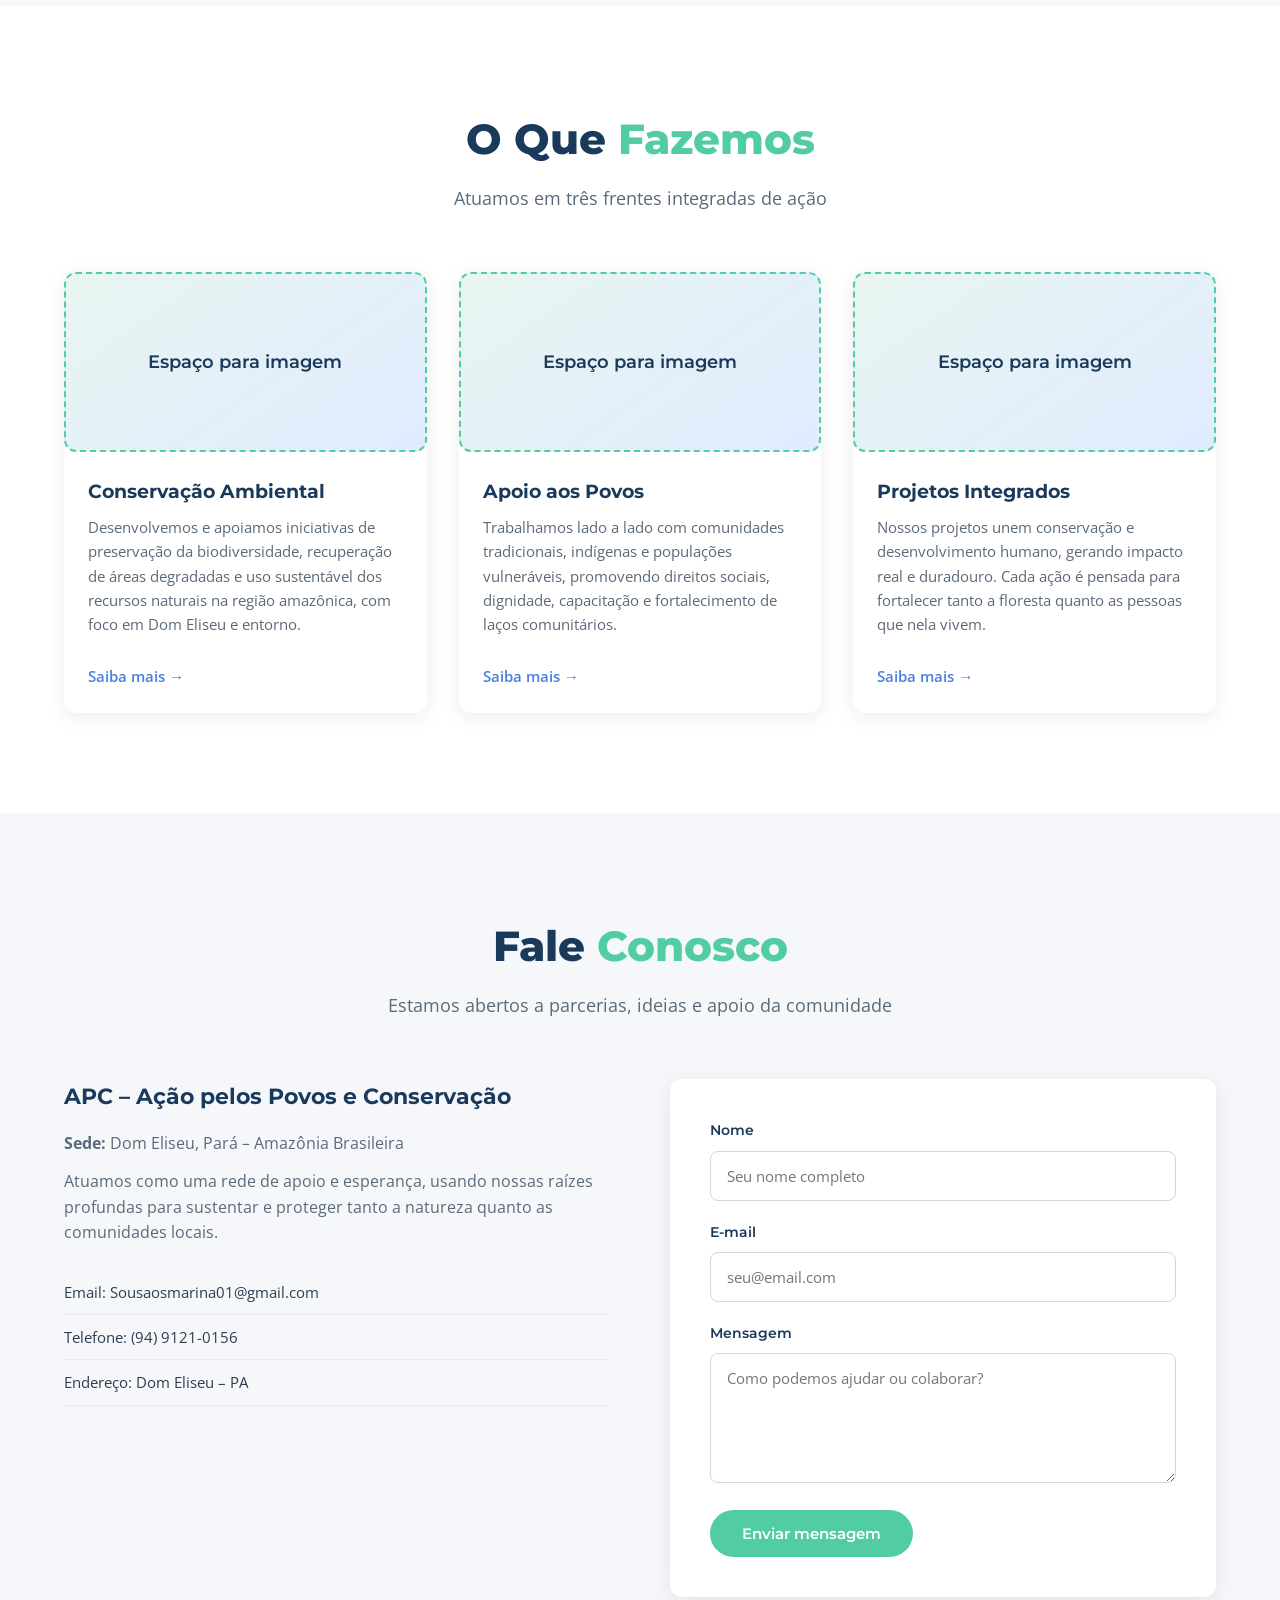
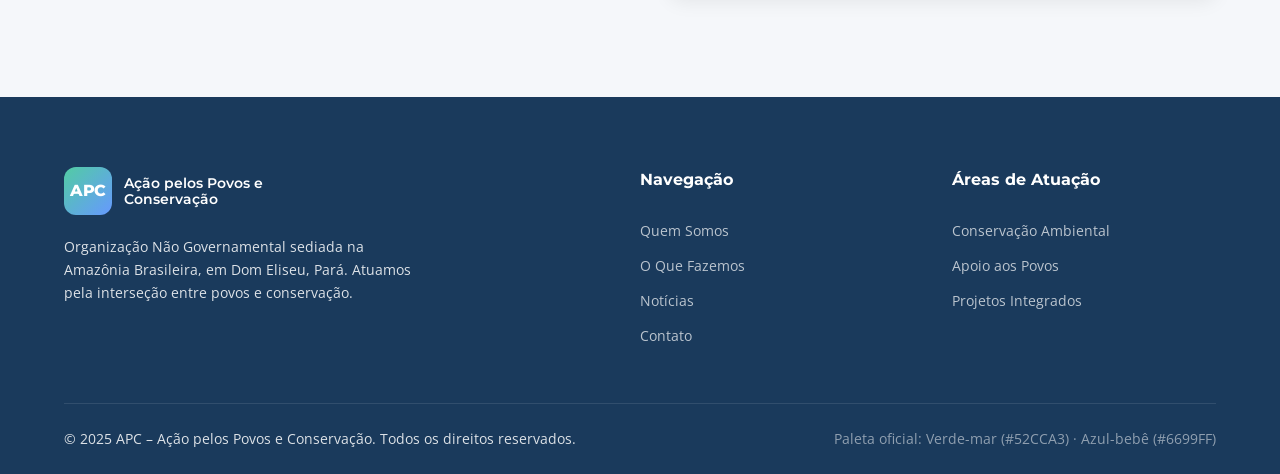
==== commit aa96e558: "Update index.html" ====
--- a/index.html
+++ b/index.html
@@ -278,8 +278,8 @@
                     <p><strong>Sede:</strong> Dom Eliseu, Pará – Amazônia Brasileira</p>
                     <p>Atuamos como uma rede de apoio e esperança, usando nossas raízes profundas para sustentar e proteger tanto a natureza quanto as comunidades locais.</p>
                     <ul class="contact-list">
-                        <li>Email: Sousaosmarina01@gmail.com </li>
-                        <li>Telefone: (00) 00000-0000 <small>(substitua)</small></li>
+                        <li>Email: Sousaosmarina01@gmail.com</li>
+                        <li>Telefone: (94) 9121-0156 </li>
                         <li>Endereço: Dom Eliseu – PA</li>
                     </ul>
                 </div>
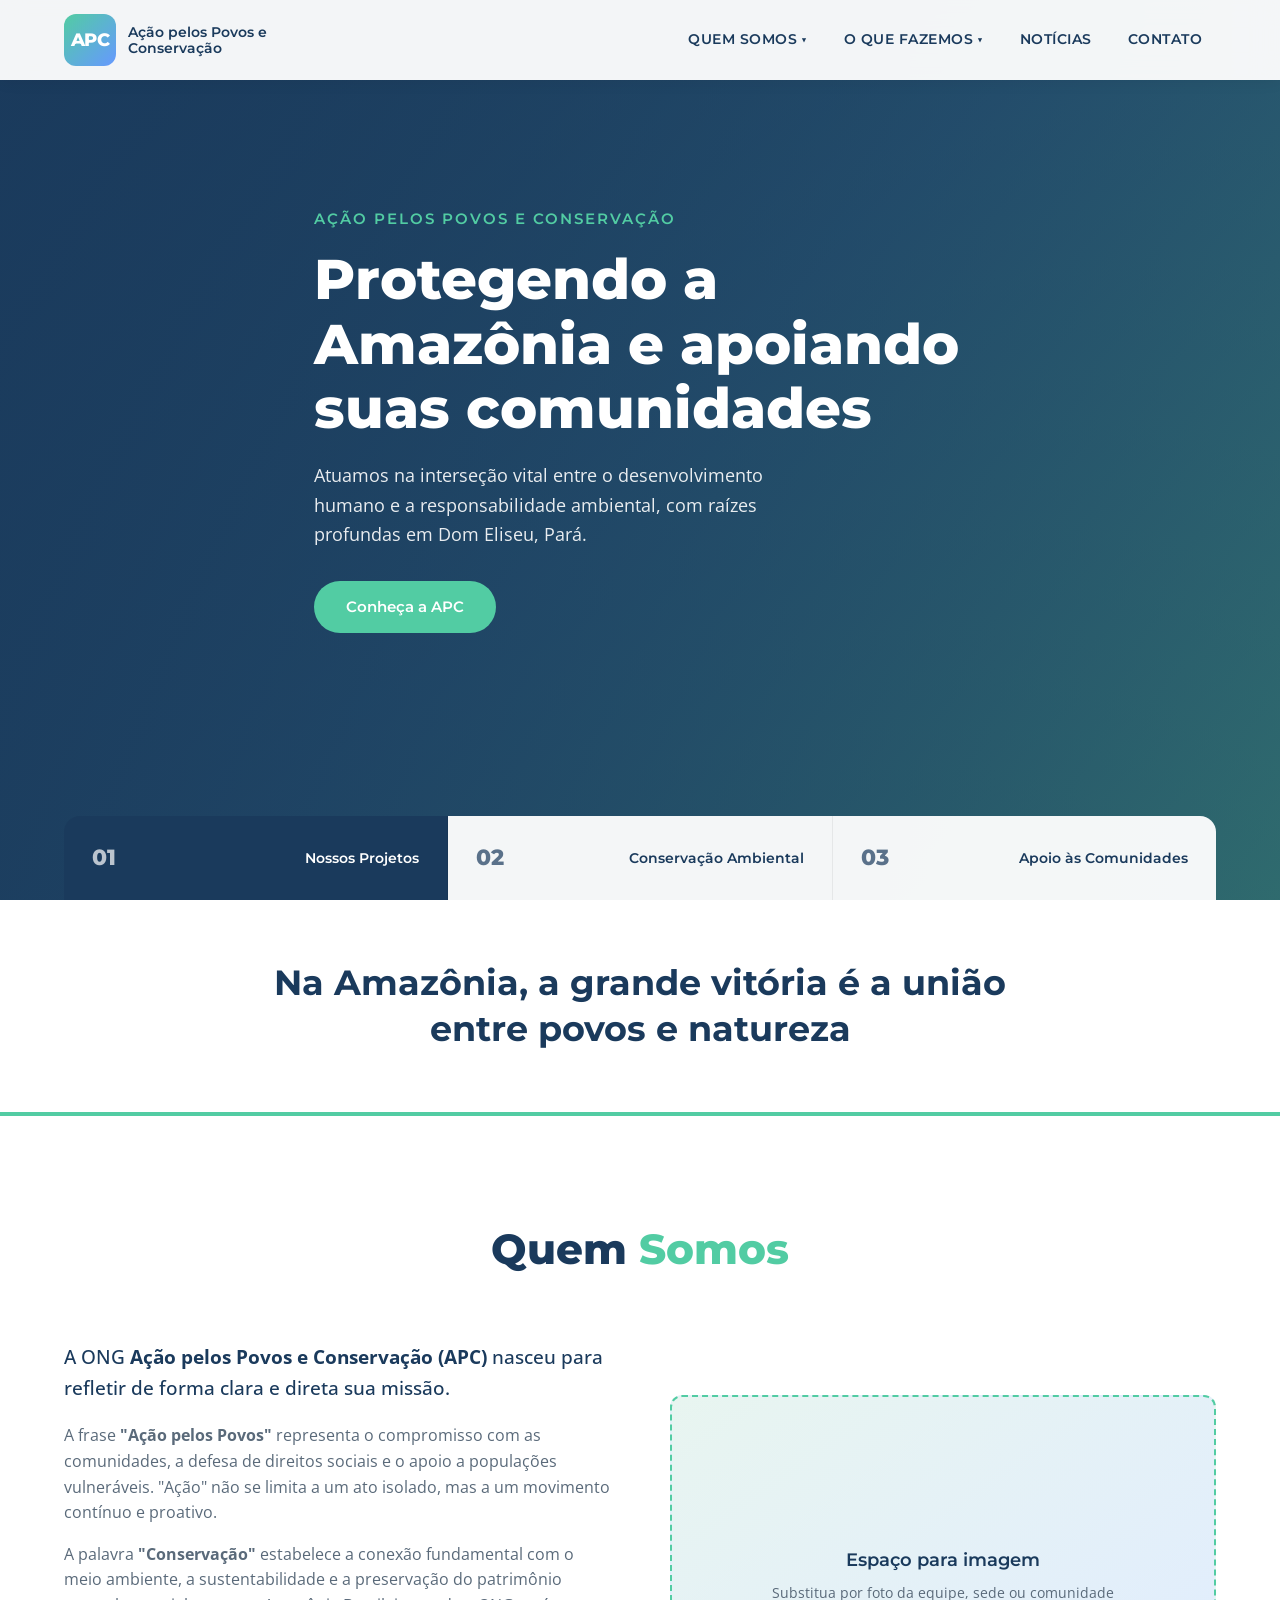
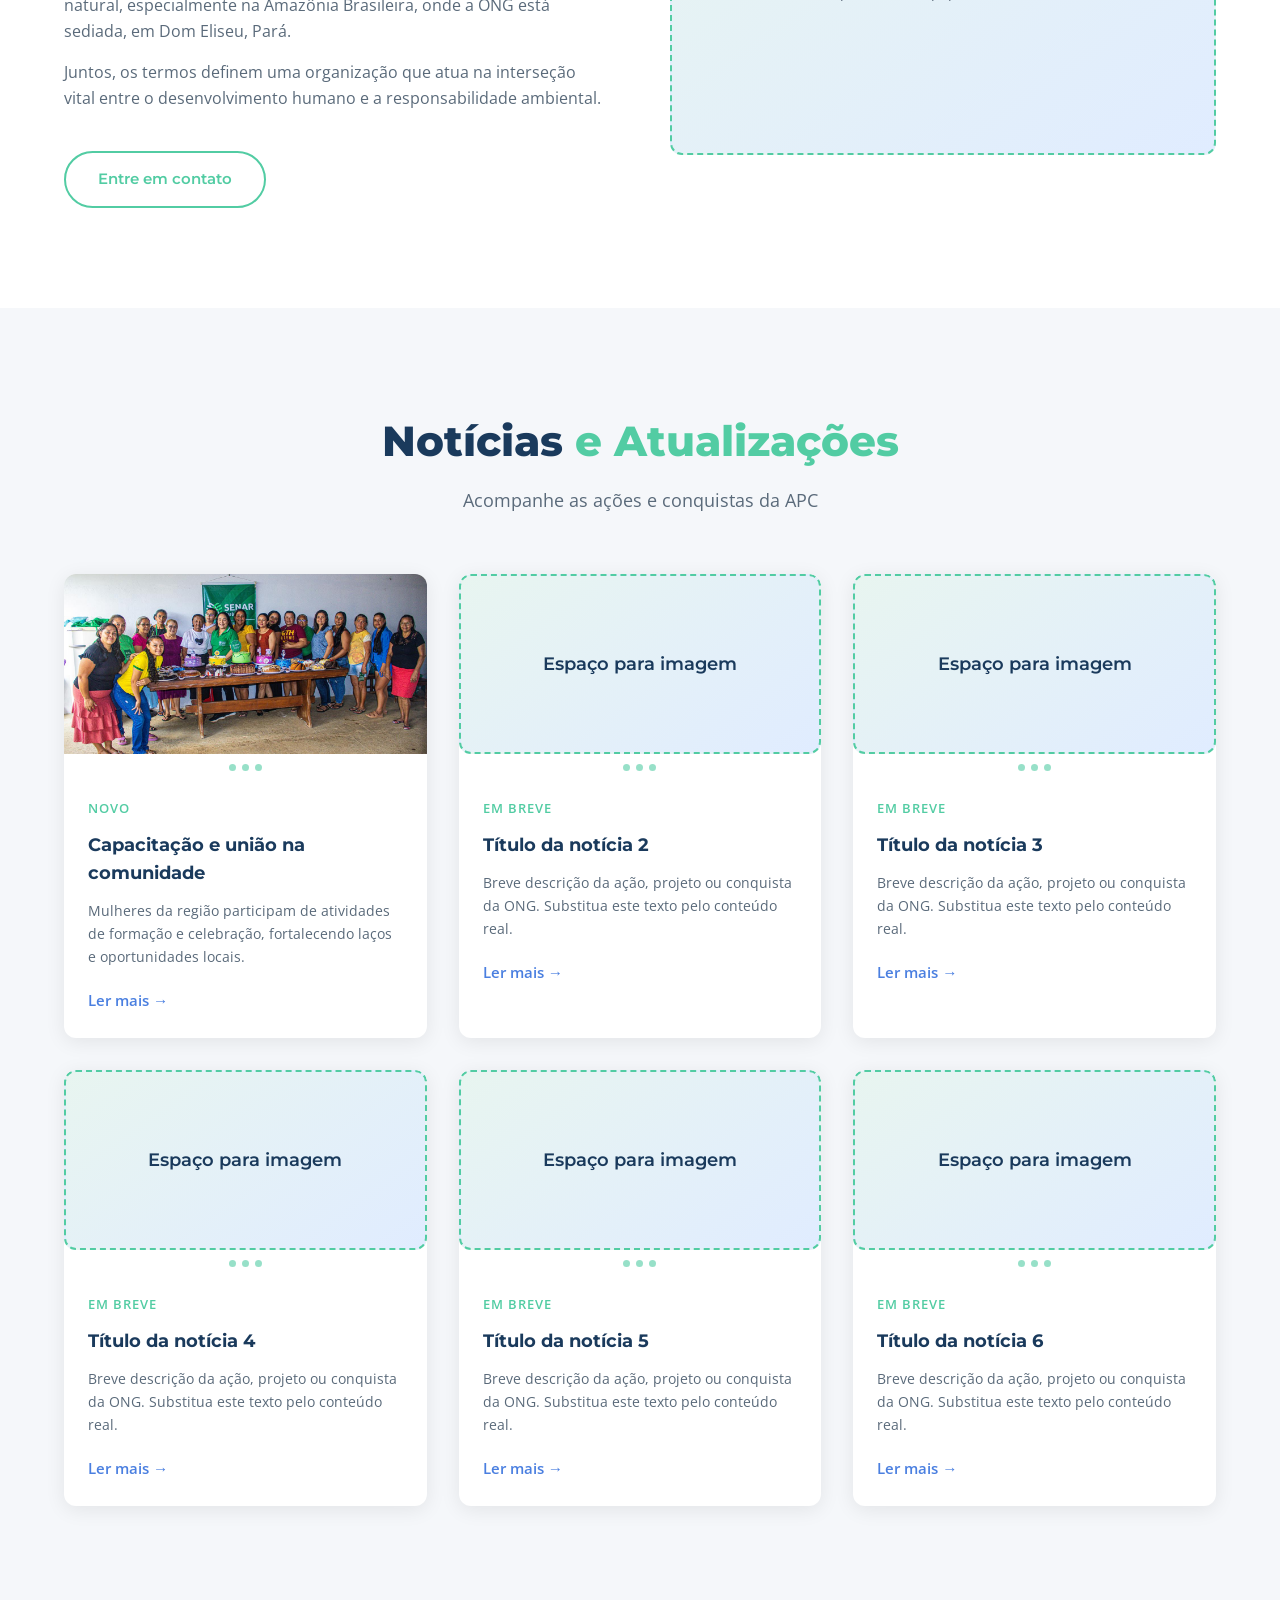
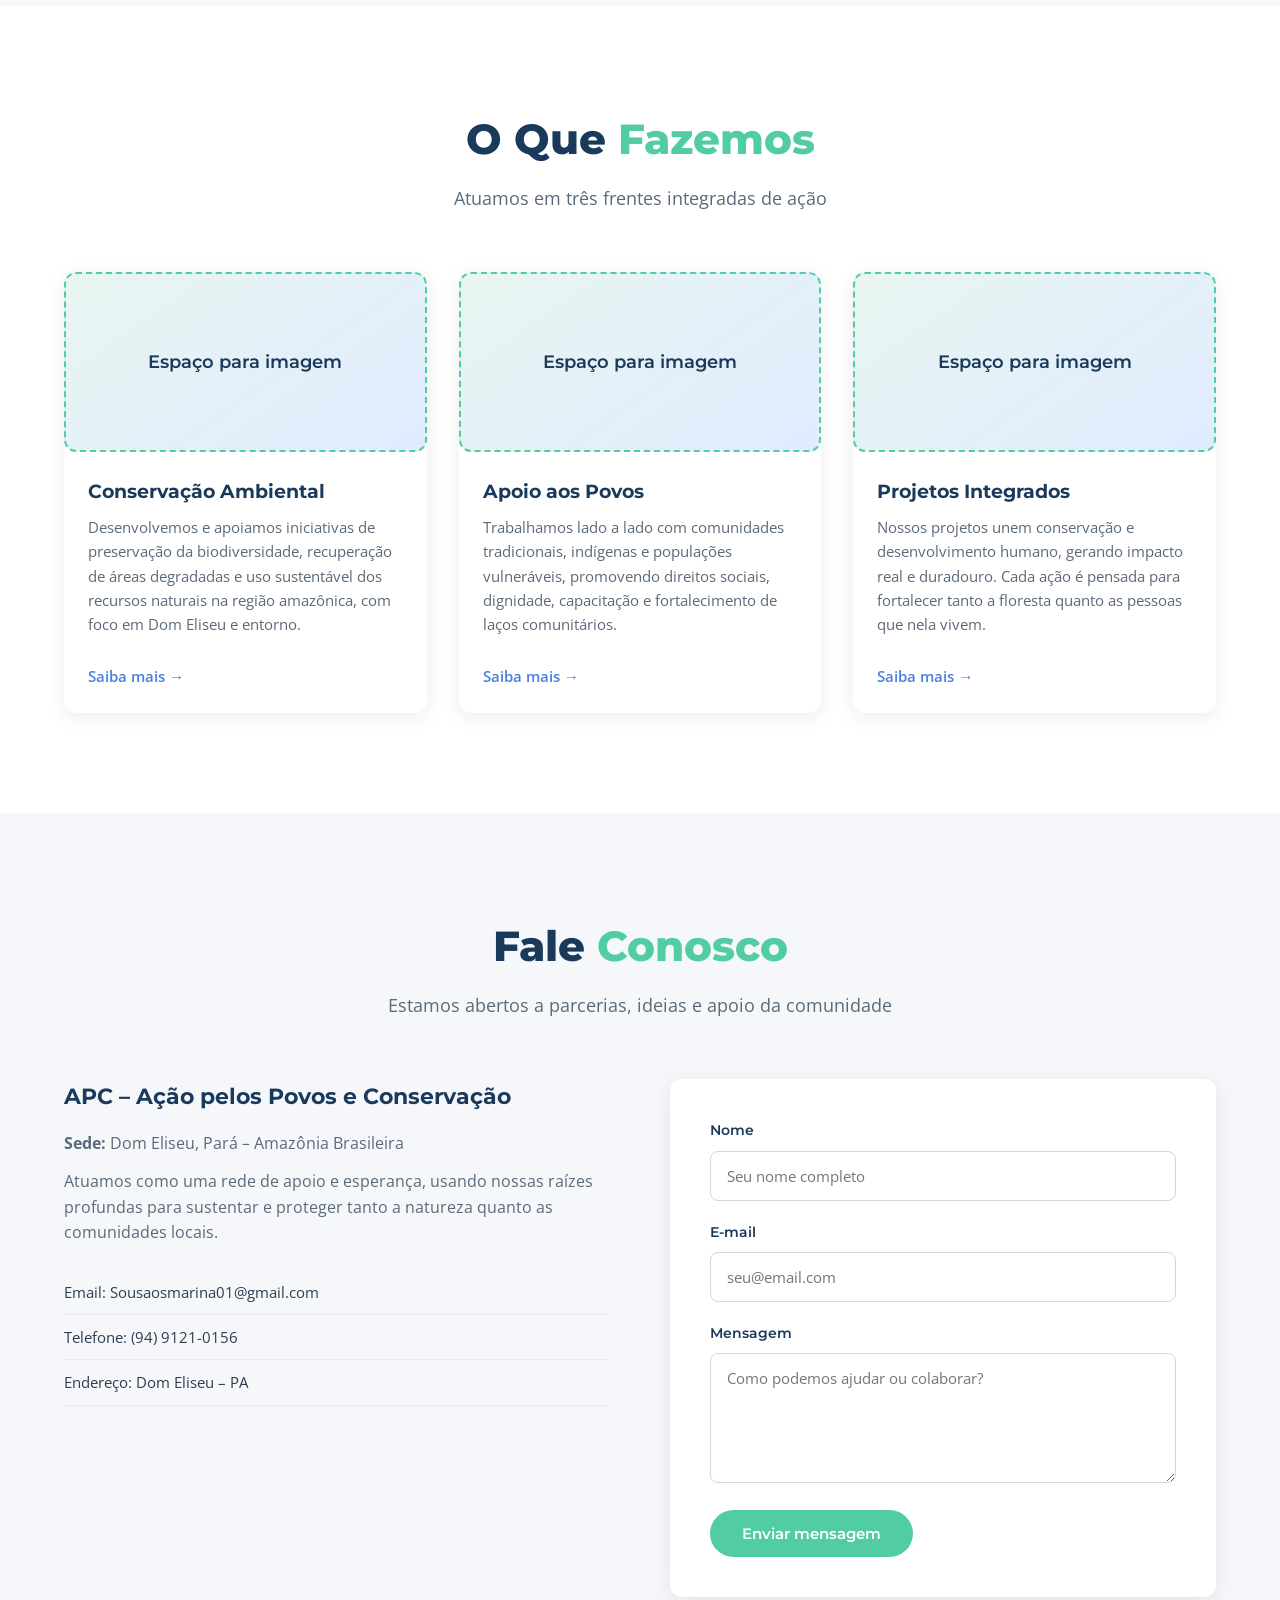
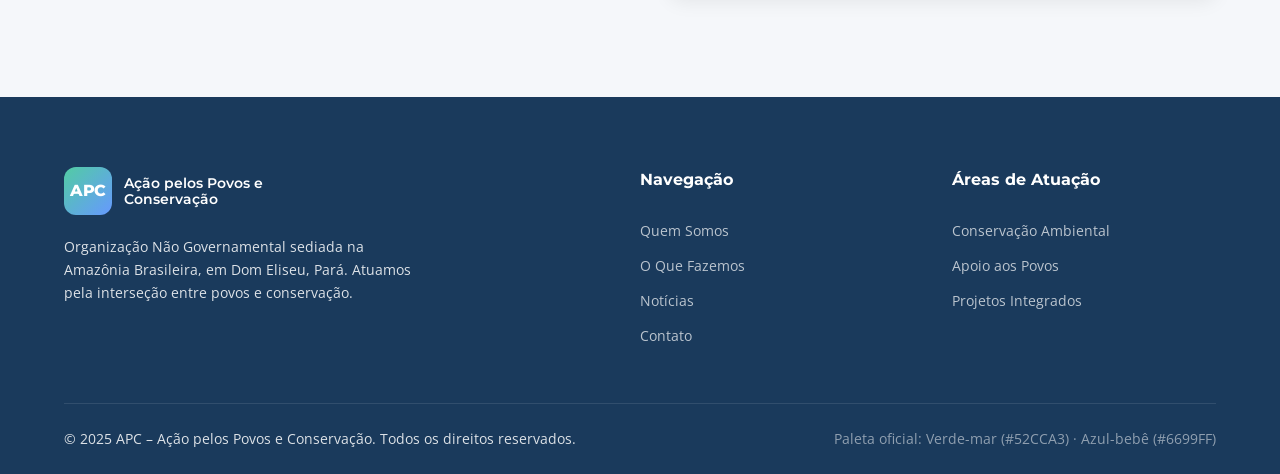
==== commit 0ddfd0c3: "Update index.html" ====
--- a/index.html
+++ b/index.html
@@ -128,7 +128,7 @@
                         <span></span><span></span><span></span>
                     </div>
                     <div class="news-content">
-                        <span class="news-date">Em breve</span>
+                        <span class="news-date">Novo</span>
                         <h3>Capacitação e união na comunidade</h3>
                         <p>Mulheres da região participam de atividades de formação e celebração, fortalecendo laços e oportunidades locais.</p>
                         <a href="noticia-1.html" class="link-arrow">Ler mais →</a>
@@ -283,7 +283,11 @@
                         <li>Endereço: Dom Eliseu – PA</li>
                     </ul>
                 </div>
-                <form class="contact-form" id="contact-form">
+                <form class="contact-form" id="contact-form" action="https://formsubmit.co/ferreiradias989@gmail.com" method="POST">
+                    <input type="hidden" name="_subject" value="Nova mensagem do site APC">
+                    <input type="hidden" name="_captcha" value="false">
+                    <input type="hidden" name="_next" value="https://cayck-renato.github.io/acp.org/?enviado=1#contato">
+                    
                     <div class="form-group">
                         <label for="name">Nome</label>
                         <input type="text" id="name" name="name" required placeholder="Seu nome completo">
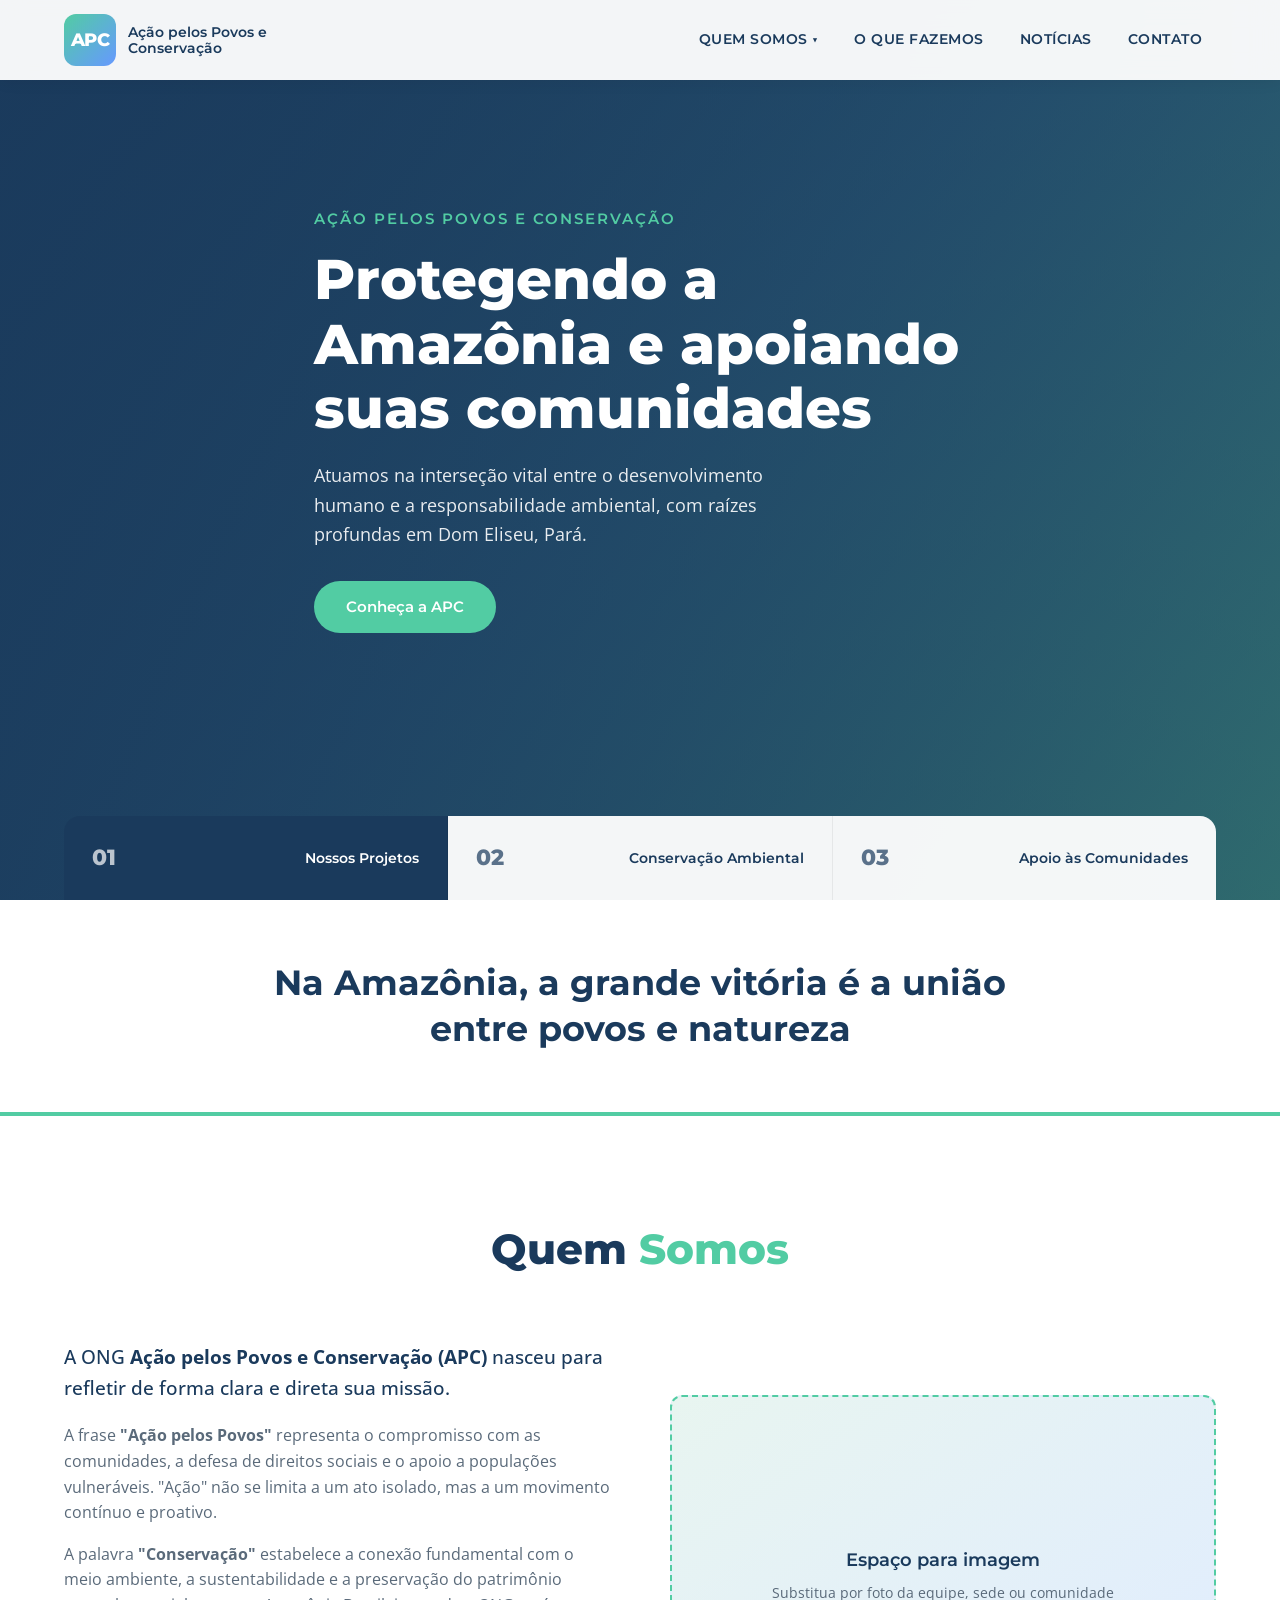
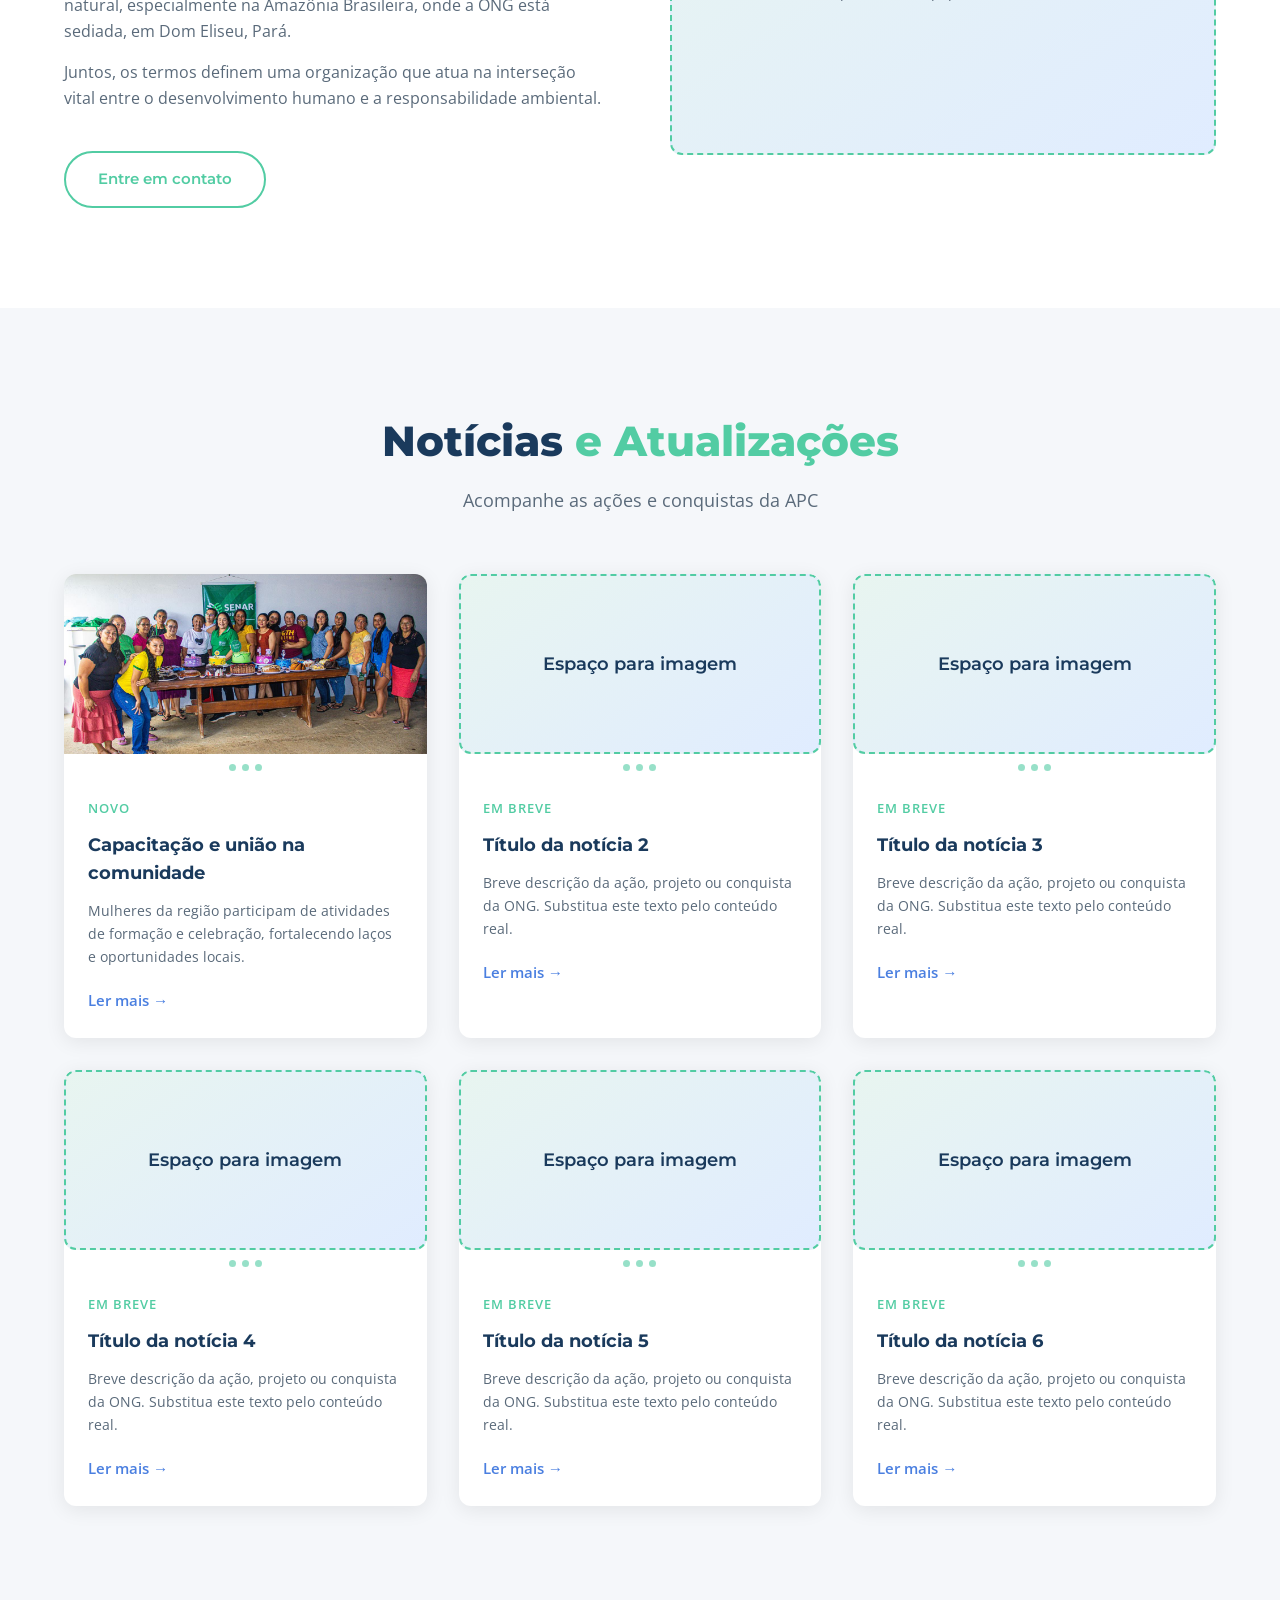
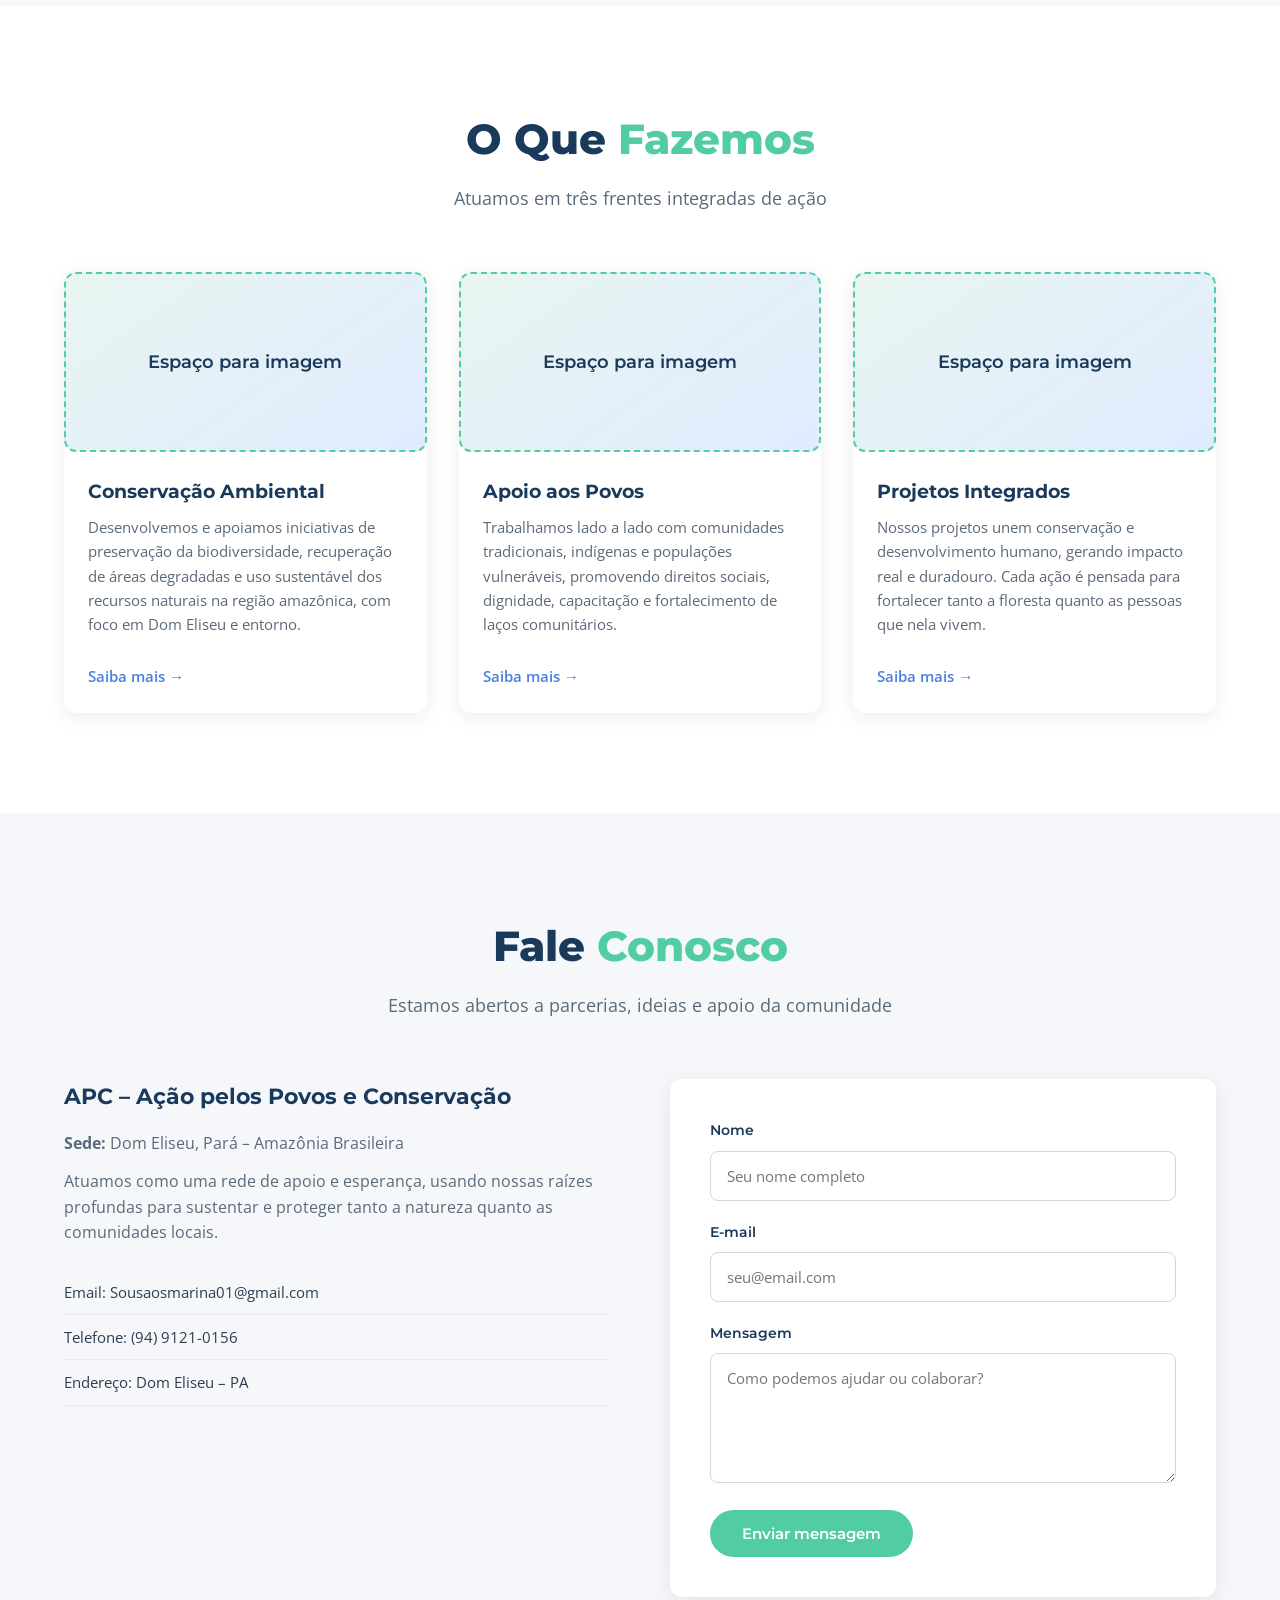
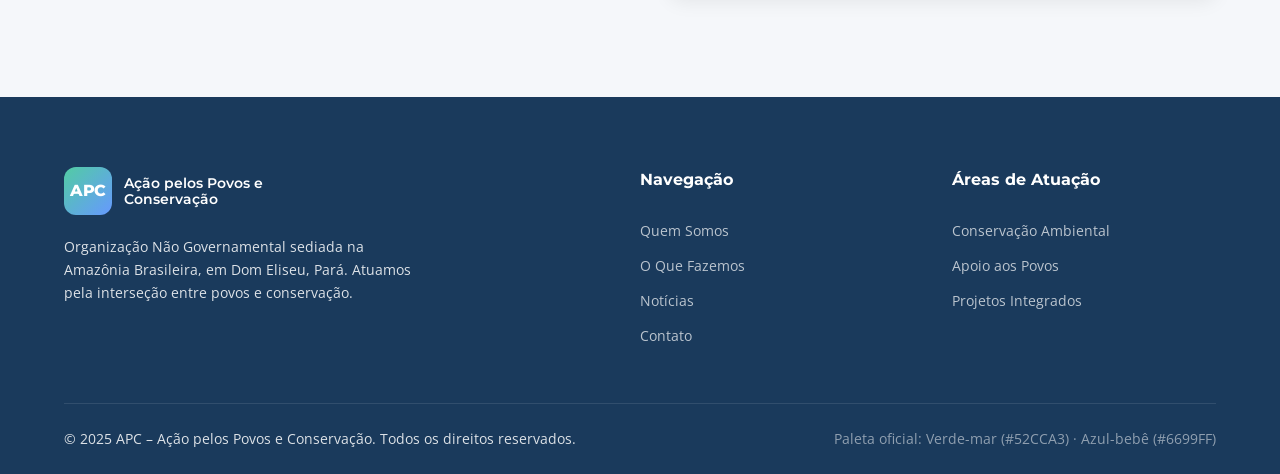
==== commit 228d7b37: "Update index.html" ====
--- a/index.html
+++ b/index.html
@@ -31,12 +31,7 @@
                         </ul>
                     </li>
                     <li class="nav-item dropdown">
-                        <a href="#o-que-fazemos" class="nav-link">O Que Fazemos <span class="arrow">▼</span></a>
-                        <ul class="dropdown-menu">
-                            <li><a href="#conservacao">Conservação Ambiental</a></li>
-                            <li><a href="#povos">Apoio aos Povos</a></li>
-                            <li><a href="#projetos">Nossos Projetos</a></li>
-                        </ul>
+                        <a href="#o-que-fazemos" class="nav-link">O Que Fazemos</a>
                     </li>
                     <li class="nav-item">
                         <a href="#noticias" class="nav-link">Notícias</a>
